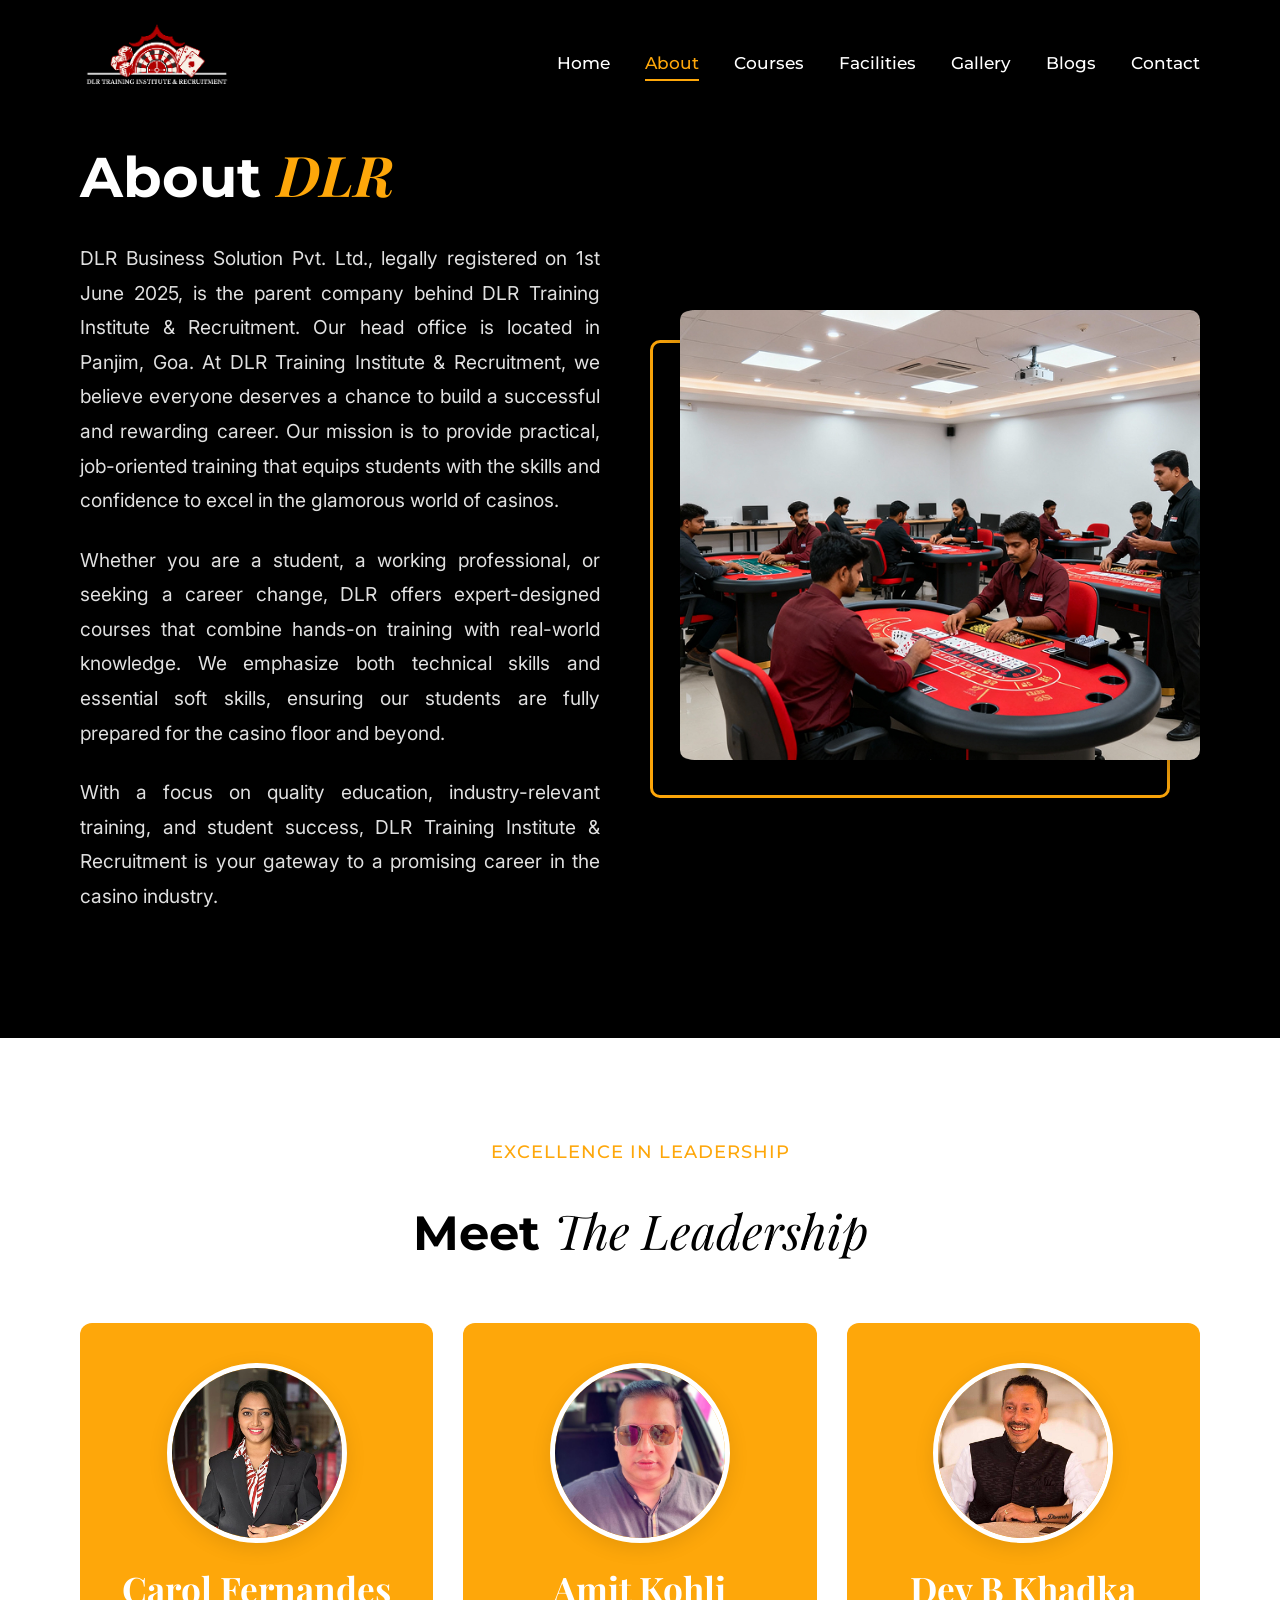
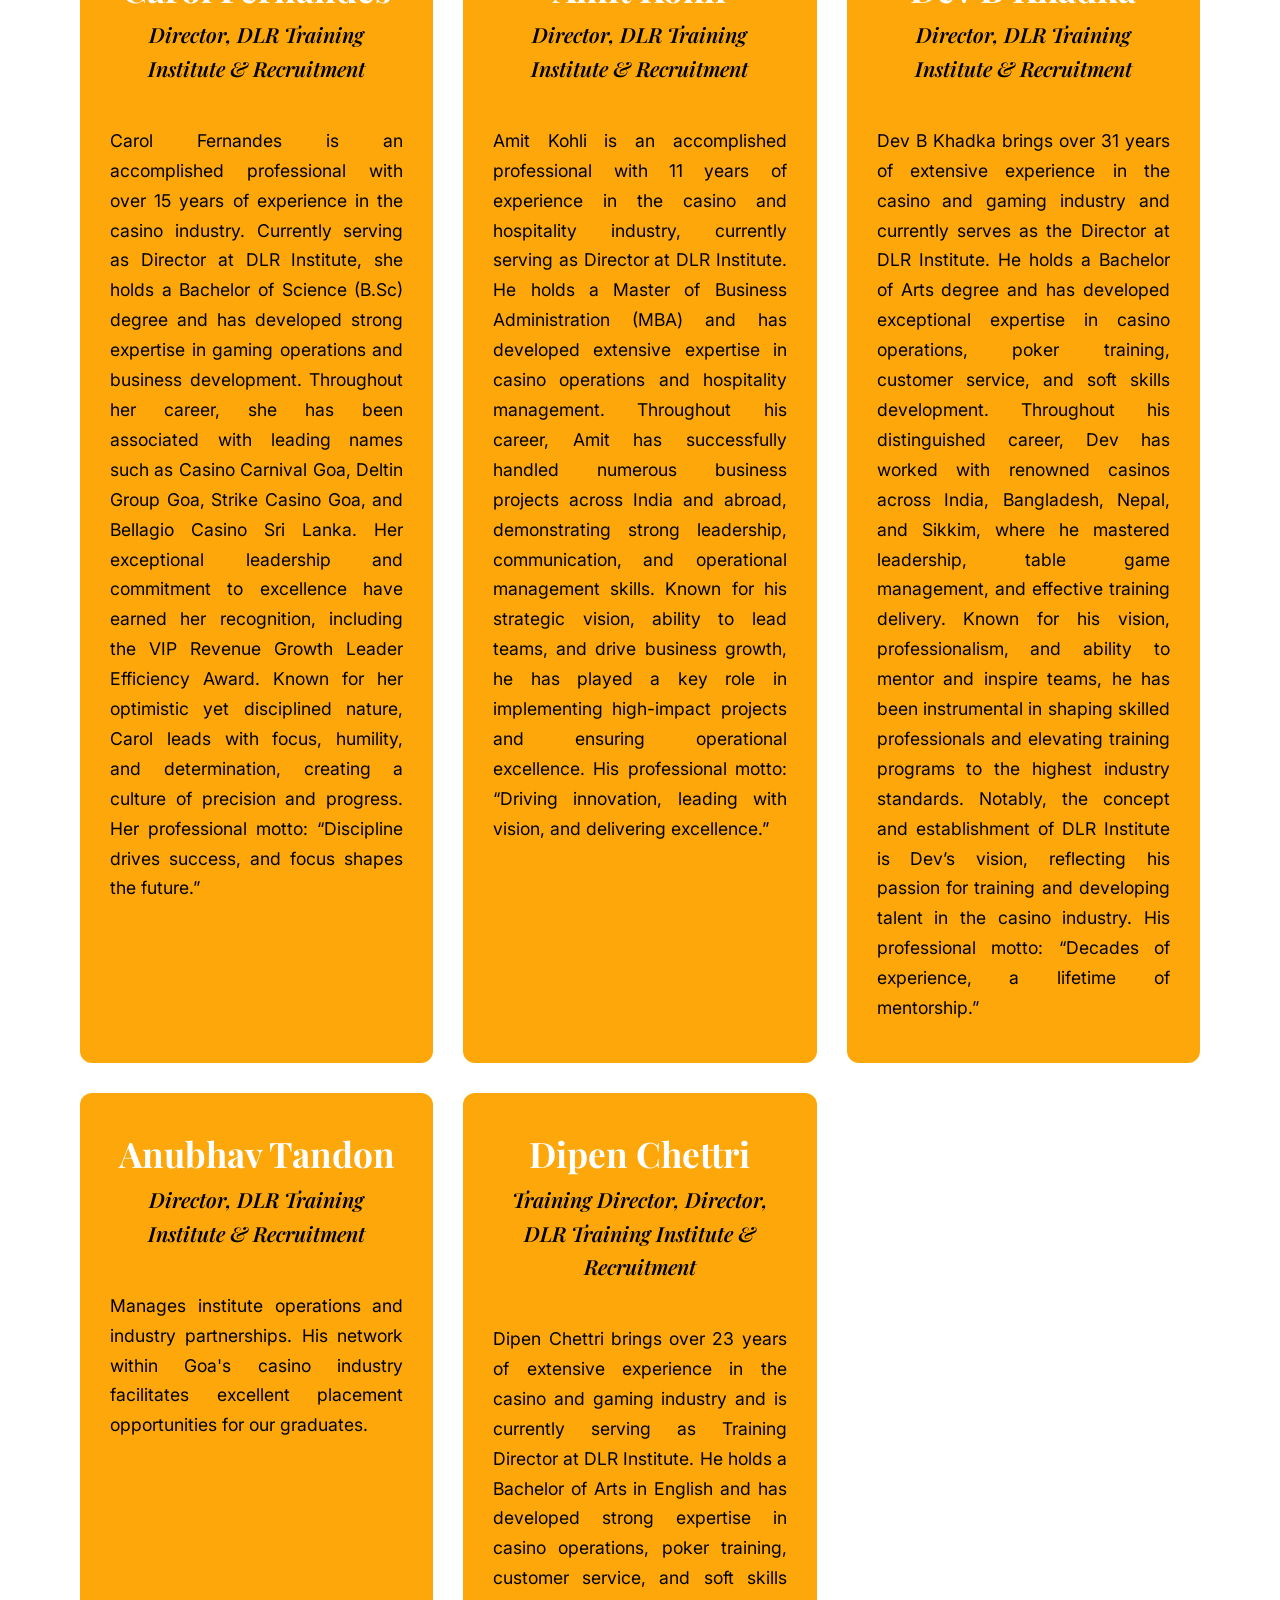
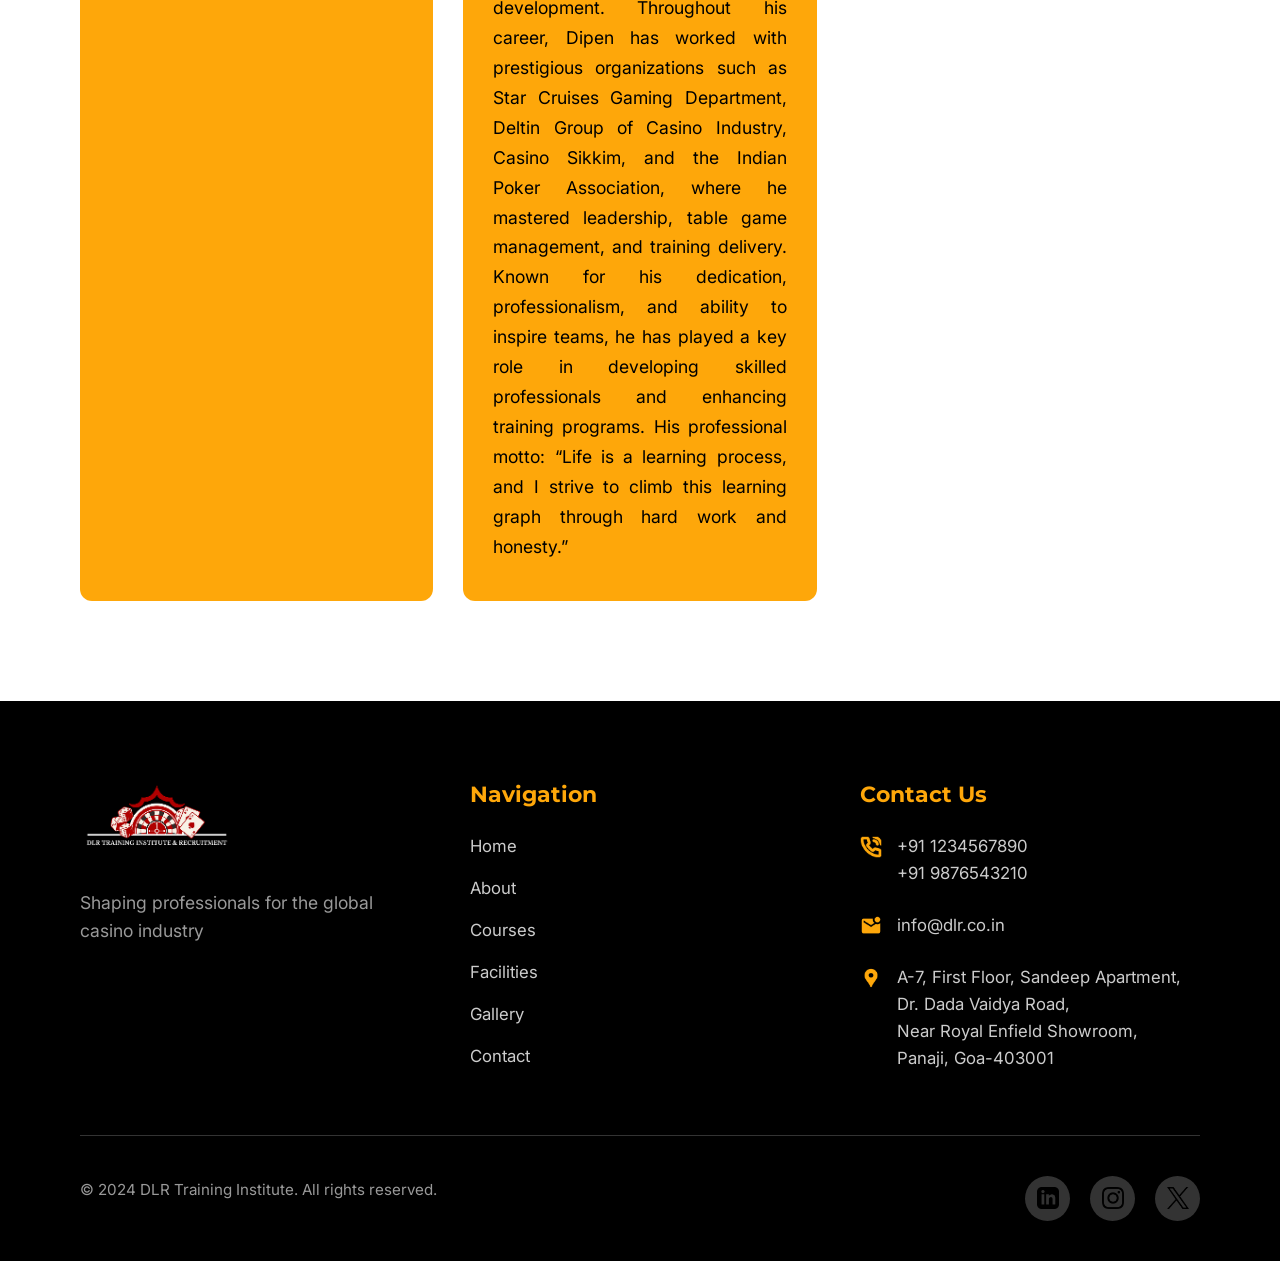
==== about.html @ c1f9fb23 "Update about.html" ====
<!DOCTYPE html>
<html lang="en">
<head>
    <meta charset="UTF-8" />
    <meta name="viewport" content="width=device-width, initial-scale=1.0" />
    <title>About DLR Training Institute</title>
    <meta name="description" content="Learn about DLR Training Institute - Goa's premier casino industry training center">
    <link rel="stylesheet" href="about.css" />
    <!-- Google Fonts -->
    <link rel="preconnect" href="https://fonts.googleapis.com" />
    <link rel="preconnect" href="https://fonts.gstatic.com" crossorigin />
    <link href="https://fonts.googleapis.com/css2?family=Inter:ital,opsz,wght@0,14..32,100..900;1,14..32,100..900&family=Montserrat:ital,wght@0,100..900;1,100..900&family=Playfair+Display:ital,wght@0,400..900;1,400..900&display=swap" rel="stylesheet" />
<script>
  window.dataLayer = window.dataLayer || [];
  function gtag(){dataLayer.push(arguments);}
  gtag('js', new Date());

  gtag('config', 'G-455F12ZSXN');
</script>
</head>
<body>
    <!-- Navigation -->
    <nav class="main-nav">
        <div class="nav-container">
            <div class="logo">
                <img src="assets/dlr-logo for black background 1.png" alt="DLR Training Institute Logo" class="logo-img" />
            </div>

            <button class="menu-toggle" aria-label="Toggle menu">
                <span></span>
                <span></span>
                <span></span>
            </button>

            <ul class="nav-menu">
                <li><a href="index.html" class="nav-link">Home</a></li>
                <li><a href="about.html" class="nav-link active">About</a></li>
                <li><a href="courses.html" class="nav-link">Courses</a></li>
                <li><a href="fac.html" class="nav-link">Facilities</a></li>
                <li><a href="gallery.html" class="nav-link">Gallery</a></li>
                <li><a href="https://blog.dlrtraining.institute/" class="nav-link">Blogs</a></li>
                <li><a href="contact.html" class="nav-link">Contact</a></li>
            </ul>
        </div>
    </nav>

    <main>
        <!-- About Hero Section -->
        <section class="about-hero">
            <div class="container">
                <div class="about-hero-content">
                    <div class="about-hero-text">
                        <h1 class="about-title">About <span class="accent-text">DLR</span></h1>

                        <style>
                            .about-description p {
    text-align: justify;
}
                        </style>
                        <div class="about-description">
                            <p>
                                DLR Business Solution Pvt. Ltd., legally registered on 1st June 2025, is the parent company behind DLR Training Institute & Recruitment. Our head office is located in Panjim, Goa.
At DLR Training Institute & Recruitment, we believe everyone deserves a chance to build a successful and rewarding career. Our mission is to provide practical, job-oriented training that equips students with the skills and confidence to excel in the glamorous world of casinos.
                            <p>
                                Whether you are a student, a working professional, or seeking a career change, DLR offers expert-designed courses that combine hands-on training with real-world knowledge. We emphasize both technical skills and essential soft skills, ensuring our students are fully prepared for the casino floor and beyond.
                            </p>
                            <p>
                                With a focus on quality education, industry-relevant training, and student success, DLR Training Institute & Recruitment is your gateway to a promising career in the casino industry.
                            </p>
                        </div>
                    </div>
                    <div class="about-hero-image">
                        <div class="image-border"></div>
                        <img src="assets/generated-image (1) 1.png" alt="DLR Training Institute Campus" class="featured-image" />
                    </div>
                </div>
            </div>
        </section>

        <!-- Leadership Section -->
        <section class="leadership-section">
            <div class="container">
                <div class="section-header">
                    <div class="section-tag">
                        <p class="tag-text">Excellence in Leadership</p>
                    </div>
                    <h2 class="section-title">Meet <span class="italic-text">The Leadership</span></h2>
                </div>

                <div class="leadership-grid">

                    <div class="leadership-card">
                        <div class="member-image">
                            <img src="assets/Caran 1.png" alt="DLR Leadership Member" />
                        </div>
                        <div class="member-info">
                            <h3 class="member-name">Carol Fernandes</h3>
                            <p class="member-designation"> Director, DLR Training Institute & Recruitment</p>
                        </div>
                        <div class="member-description">
                            Carol Fernandes is an accomplished professional with over 15 years of experience in the casino industry. Currently serving as Director at DLR Institute, she holds a Bachelor of Science (B.Sc) degree and has developed strong expertise in gaming operations and business development. Throughout her career, she has been associated with leading names such as Casino Carnival Goa, Deltin Group Goa, Strike Casino Goa, and Bellagio Casino Sri Lanka. Her exceptional leadership and commitment to excellence have earned her recognition, including the VIP Revenue Growth Leader Efficiency Award. Known for her optimistic yet disciplined nature, Carol leads with focus, humility, and determination, creating a culture of precision and progress. Her professional motto: “Discipline drives success, and focus shapes the future.”
                        </div>
                    </div>
                    <!-- Leadership Card 1 -->
                    <div class="leadership-card">
                        <div class="member-image">
                            <img src="assets/amit.jpg" alt="DLR Leadership Member" />
                        </div>
                        <div class="member-info">
                            <h3 class="member-name">Amit Kohli</h3>
                            <p class="member-designation"> Director, DLR Training Institute & Recruitment</p>
                        </div>
                        <div class="member-description">
                            Amit Kohli is an accomplished professional with 11 years of experience in the casino and hospitality industry, currently serving as Director at DLR Institute. He holds a Master of Business Administration (MBA) and has developed extensive expertise in casino operations and hospitality management. Throughout his career, Amit has successfully handled numerous business projects across India and abroad, demonstrating strong leadership, communication, and operational management skills. Known for his strategic vision, ability to lead teams, and drive business growth, he has played a key role in implementing high-impact projects and ensuring operational excellence. His professional motto: “Driving innovation, leading with vision, and delivering excellence.”
                        </div>
                    </div>

                    <!-- Leadership Card 2 -->
                    <div class="leadership-card">
                        <div class="member-image">
                            <img src="assets/Dev Khakada 1.png" alt="DLR Leadership Member" />
                        </div>

                             <style>
                            .member-description{
    text-align: justify;
}
                        </style>
                        <div class="member-info">
                            <h3 class="member-name">Dev B Khadka</h3>
                            <p class="member-designation"> Director, DLR Training Institute & Recruitment</p>
                        </div>
                        <div class="member-description">
                            Dev B Khadka brings over 31 years of extensive experience in the casino and gaming industry and currently serves as the Director at DLR Institute. He holds a Bachelor of Arts degree and has developed exceptional expertise in casino operations, poker training, customer service, and soft skills development. Throughout his distinguished career, Dev has worked with renowned casinos across India, Bangladesh, Nepal, and Sikkim, where he mastered leadership, table game management, and effective training delivery. Known for his vision, professionalism, and ability to mentor and inspire teams, he has been instrumental in shaping skilled professionals and elevating training programs to the highest industry standards. Notably, the concept and establishment of DLR Institute is Dev’s vision, reflecting his passion for training and developing talent in the casino industry. His professional motto: “Decades of experience, a lifetime of mentorship.”
                        </div>
                    </div>

                    <!-- Leadership Card 3 -->
                    

                    <!-- Leadership Card 4 -->
                    <div class="leadership-card">
                        <!-- <div class="member-image">
                            <img src="assets/Dev Khakada 1.png" alt="DLR Leadership Member" />
                        </div> -->
                        <div class="member-info">
                            <h3 class="member-name">Anubhav Tandon</h3>
                            <p class="member-designation">Director, DLR Training Institute & Recruitment</p>
                        </div>
                        <div class="member-description">
                            Manages institute operations and industry partnerships. His network within Goa's casino industry facilitates excellent placement opportunities for our graduates.
                        </div>
                    </div>

                    <!-- Leadership Card 5 -->
                    <div class="leadership-card">
                        <!-- <div class="member-image">
                            <img src="assets/Dev Khakada 1.png" alt="DLR Leadership Member" />
                        </div> -->
                        <div class="member-info">
                            <h3 class="member-name">Dipen Chettri</h3>
                            <p class="member-designation">Training Director, Director, DLR Training Institute & Recruitment</p>
                        </div>
                        <div class="member-description">
                           Dipen Chettri brings over 23 years of extensive experience in the casino and gaming industry and is currently serving as Training Director at DLR Institute. He holds a Bachelor of Arts in English and has developed strong expertise in casino operations, poker training, customer service, and soft skills development. Throughout his career, Dipen has worked with prestigious organizations such as Star Cruises Gaming Department, Deltin Group of Casino Industry, Casino Sikkim, and the Indian Poker Association, where he mastered leadership, table game management, and training delivery. Known for his dedication, professionalism, and ability to inspire teams, he has played a key role in developing skilled professionals and enhancing training programs. His professional motto: “Life is a learning process, and I strive to climb this learning graph through hard work and honesty.”
                        </div>
                    </div>

                    <!-- Leadership Card 6 -->
                    
                </div>
            </div>
        </section>
    </main>

    <!-- Footer -->
    <footer class="main-footer">
        <div class="container">
            <div class="footer-grid">
                <!-- Logo Column -->
                <div class="footer-column">
                    <div class="footer-logo">
                        <img src="assets/dlr-logo for black background 1.png" alt="DLR Training Institute Logo" />
                    </div>
                    <p class="footer-tagline">Shaping professionals for the global casino industry</p>
                </div>

                <!-- Navigation Column -->
                <div class="footer-column">
                    <h3 class="footer-heading">Navigation</h3>
                    <ul class="footer-links">
                        <li><a href="index.html">Home</a></li>
                        <li><a href="about.html">About</a></li>
                        <li><a href="courses.html">Courses</a></li>
                        <li><a href="fac.html">Facilities</a></li>
                        <li><a href="gallery.html">Gallery</a></li>
                        <li><a href="contact.html">Contact</a></li>
                    </ul>
                </div>

                <!-- Contact Column -->
                <div class="footer-column">
                    <h3 class="footer-heading">Contact Us</h3>
                    <div class="contact-info">
                        <div class="contact-item">
                            <img src="assets/icons/Phone call.png" alt="Phone" class="contact-icon" />
                            <div>
                                <p>+91 1234567890</p>
                                <p>+91 9876543210</p>
                            </div>
                        </div>
                        <div class="contact-item">
                            <img src="assets/icons/mark_email_unread.png" alt="Email" class="contact-icon" />
                            <p>info@dlr.co.in</p>
                        </div>
                        <div class="contact-item">
                            <img src="assets/icons/location_on.png" alt="Location" class="contact-icon" />
                            <p>
                                A-7, First Floor, Sandeep Apartment,<br />
                                Dr. Dada Vaidya Road,<br />
                                Near Royal Enfield Showroom,<br />
                                Panaji, Goa-403001
                            </p>
                        </div>
                    </div>
                </div>
            </div>

            <div class="footer-bottom">
                <p class="copyright">&copy; 2024 DLR Training Institute. All rights reserved.</p>
                <div class="social-links">
                    <a href="#" aria-label="LinkedIn">
                        <img src="assets/contact_icons/LinkedIn.png" alt="LinkedIn" />
                    </a>
                    <a href="https://www.instagram.com/dlrtraininginstitute?igsh=Y3Y1c3V3bWF3bzZ2" aria-label="Instagram">
                        <img src="assets/contact_icons/Logo Instagram.png" alt="Instagram" />
                    </a>
                    <a href="#" aria-label="X (Twitter)">
                        <img src="assets/contact_icons/X Logo.png" alt="X (Twitter)" />
                    </a>
                </div>
            </div>
        </div>
    </footer>

    <!-- JavaScript -->
    <script>
        // Mobile menu toggle
        document.addEventListener('DOMContentLoaded', function() {
            const menuToggle = document.querySelector('.menu-toggle');
            const navMenu = document.querySelector('.nav-menu');
            const body = document.body;
            
            if (menuToggle) {
                menuToggle.addEventListener('click', function(e) {
                    e.stopPropagation();
                    this.classList.toggle('active');
                    navMenu.classList.toggle('active');
                    body.classList.toggle('menu-open');
                });
            }
            
            // Close menu when clicking on a link
            document.querySelectorAll('.nav-link').forEach(link => {
                link.addEventListener('click', () => {
                    menuToggle.classList.remove('active');
                    navMenu.classList.remove('active');
                    body.classList.remove('menu-open');
                });
            });
            
            // Close menu when clicking outside
            document.addEventListener('click', function(e) {
                if (!e.target.closest('.nav-menu') && !e.target.closest('.menu-toggle')) {
                    menuToggle.classList.remove('active');
                    navMenu.classList.remove('active');
                    body.classList.remove('menu-open');
                }
            });
            
            // Add active class to current page link
            const currentPage = window.location.pathname.split('/').pop() || 'about.html';
            document.querySelectorAll('.nav-link').forEach(link => {
                if (link.getAttribute('href') === currentPage) {
                    link.classList.add('active');
                }
            });
            
            // Change navbar background on scroll
            window.addEventListener('scroll', function() {
                const nav = document.querySelector('.main-nav');
                if (window.scrollY > 50) {
                    nav.classList.add('scrolled');
                } else {
                    nav.classList.remove('scrolled');
                }
            });
        });
    </script>
</body>
</html>
---- about.css ----
/* about.css - Clean, organized styles for About page */
:root {
    --primary-color: #fea70a;
    --secondary-color: #d18c00;
    --dark-color: #000000;
    --light-color: #ffffff;
    --gray-color: #f5f5f5;
    --text-color: #333333;
    --font-main: 'Montserrat', sans-serif;
    --font-secondary: 'Inter', sans-serif;
    --font-accent: 'Playfair Display', serif;
}

/* Reset and Base Styles */
* {
    margin: 0;
    padding: 0;
    box-sizing: border-box;
}

html {
    scroll-behavior: smooth;
}

body {
    font-family: var(--font-secondary);
    color: var(--text-color);
    line-height: 1.6;
    overflow-x: hidden;
    background-color: var(--light-color);
}

body.menu-open {
    overflow: hidden;
}

.container {
    width: 100%;
    max-width: 1200px;
    margin: 0 auto;
    padding: 0 40px;
}

/* Typography */
h1, h2, h3, h4 {
    font-family: var(--font-main);
    font-weight: 700;
    line-height: 1.2;
}

p {
    margin-bottom: 1rem;
}

.accent-text {
    color: var(--primary-color);
    font-family: var(--font-accent);
    font-style: italic;
}

.italic-text {
    font-family: var(--font-accent);
    font-style: italic;
    font-weight: normal;
}

/* Navigation - Consistent with Home page */
.main-nav {
    position: fixed;
    top: 0;
    left: 0;
    width: 100%;
    z-index: 1000;
    padding: 20px 0;
    background-color: var(--dark-color);
    transition: all 0.4s ease;
    box-shadow: 0 2px 20px rgba(0, 0, 0, 0.1);
}

.nav-container {
    display: flex;
    justify-content: space-between;
    align-items: center;
    max-width: 1200px;
    margin: 0 auto;
    padding: 0 40px;
}

.logo-img {
    height: 80px;
    width: auto;
    transition: transform 0.3s ease;
}

.logo-img:hover {
    transform: scale(1.05);
}

.nav-menu {
    display: flex;
    list-style: none;
    gap: 35px;
}

.nav-link {
    color: var(--light-color);
    text-decoration: none;
    font-family: var(--font-main);
    font-weight: 500;
    font-size: 17px;
    padding: 8px 0;
    position: relative;
    transition: color 0.3s ease;
}

.nav-link:hover,
.nav-link.active {
    color: var(--primary-color);
}

.nav-link.active::after {
    content: '';
    position: absolute;
    bottom: 0;
    left: 0;
    width: 100%;
    height: 2px;
    background-color: var(--primary-color);
}

/* Hamburger Menu */
.menu-toggle {
    display: none;
    flex-direction: column;
    justify-content: space-between;
    width: 32px;
    height: 24px;
    background: transparent;
    border: none;
    cursor: pointer;
    padding: 0;
    z-index: 1002;
    position: relative;
}

.menu-toggle span {
    width: 100%;
    height: 3px;
    background-color: var(--light-color);
    transition: all 0.3s ease;
    transform-origin: left center;
}

.menu-toggle.active span:nth-child(1) {
    transform: rotate(45deg) translateY(-3px);
}

.menu-toggle.active span:nth-child(2) {
    opacity: 0;
}

.menu-toggle.active span:nth-child(3) {
    transform: rotate(-45deg) translateY(3px);
}

/* About Hero Section */
.about-hero {
    padding: 140px 0 100px;
    background-color: var(--dark-color);
    color: var(--light-color);
}

.about-hero-content {
    display: flex;
    align-items: center;
    gap: 80px;
}

.about-hero-text {
    flex: 1;
}

.about-title {
    font-size: 3.5rem;
    margin-bottom: 30px;
    color: var(--light-color);
}

.about-description p {
    font-size: 1.2rem;
    line-height: 1.8;
    color: #e0e0e0;
    margin-bottom: 25px;
    max-width: 650px;
}

.about-hero-image {
    flex: 1;
    position: relative;
}

.image-border {
    position: absolute;
    top: 30px;
    left: -30px;
    width: 100%;
    height: 100%;
    border: 3px solid var(--primary-color);
    border-radius: 10px;
    z-index: 1;
}

.featured-image {
    width: 100%;
    height: 450px;
    object-fit: cover;
    border-radius: 10px;
    position: relative;
    z-index: 2;
    box-shadow: 0 10px 40px rgba(0, 0, 0, 0.3);
}

/* Leadership Section */
.leadership-section {
    padding: 100px 0;
    background-color: var(--light-color);
}

.section-header {
    margin-bottom: 60px;
    text-align: center;
}

.section-tag {
    display: flex;
    align-items: center;
    justify-content: center;
    gap: 15px;
    margin-bottom: 20px;
}

.tag-circle {
    width: 12px;
    height: 12px;
    background-color: var(--primary-color);
    border-radius: 50%;
}

.tag-text {
    font-family: var(--font-main);
    font-weight: 500;
    color: var(--primary-color);
    font-size: 1.1rem;
    text-transform: uppercase;
    letter-spacing: 1px;
}

.section-title {
    font-size: 3rem;
    color: var(--dark-color);
}

.leadership-grid {
    display: grid;
    grid-template-columns: repeat(auto-fill, minmax(350px, 1fr));
    gap: 30px;
}

.leadership-card {
    background-color: var(--primary-color);
    border-radius: 12px;
    padding: 40px 30px;
    display: flex;
    flex-direction: column;
    align-items: center;
    text-align: center;
    transition: transform 0.3s ease, box-shadow 0.3s ease;
}

.leadership-card:hover {
    transform: translateY(-10px);
    box-shadow: 0 15px 40px rgba(254, 167, 10, 0.3);
}

.member-image {
    width: 180px;
    height: 180px;
    border-radius: 50%;
    overflow: hidden;
    margin-bottom: 25px;
    border: 5px solid var(--light-color);
    box-shadow: 0 5px 20px rgba(0, 0, 0, 0.1);
}

.member-image img {
    width: 100%;
    height: 100%;
    object-fit: cover;
}

.member-info {
    margin-bottom: 25px;
}

.member-name {
    font-size: 2.2rem;
    color: var(--light-color);
    margin-bottom: 8px;
    font-family: var(--font-accent);
}

.member-designation {
    font-size: 1.3rem;
    color: var(--dark-color);
    font-weight: 600;
    font-family: var(--font-accent);
    font-style: italic;
}

.member-description {
    font-size: 1.1rem;
    line-height: 1.7;
    color: var(--dark-color);
}

/* Footer - Consistent with Home page */
.main-footer {
    background-color: var(--dark-color);
    color: var(--light-color);
    padding: 80px 0 40px;
}

.footer-grid {
    display: grid;
    grid-template-columns: repeat(auto-fit, minmax(280px, 1fr));
    gap: 50px;
    margin-bottom: 50px;
}

.footer-column {
    display: flex;
    flex-direction: column;
}

.footer-logo img {
    height: 80px;
    width: auto;
    margin-bottom: 20px;
}

.footer-tagline {
    font-size: 1.1rem;
    color: #999;
    max-width: 300px;
}

.footer-heading {
    font-size: 1.4rem;
    color: var(--primary-color);
    margin-bottom: 25px;
    font-family: var(--font-main);
}

.footer-links {
    list-style: none;
    
}

.footer-links li {
    margin-bottom: 15px;
}

.footer-links a {
    color: #ccc;
    text-decoration: none;
    font-size: 1.05rem;
    transition: all 0.3s ease;
    display: inline-block;
}

.footer-links a:hover {
    color: var(--primary-color);
    transform: translateX(5px);
}

.contact-info {
    display: flex;
    flex-direction: column;
    gap: 25px;
}

.contact-item {
    display: flex;
    align-items: flex-start;
    gap: 15px;
}

.contact-icon {
    width: 22px;
    height: 22px;
    flex-shrink: 0;
    margin-top: 3px;
}

.contact-item p {
    margin: 0;
    color: #ccc;
    line-height: 1.6;
    font-size: 1.05rem;
}

.footer-bottom {
    border-top: 1px solid #333;
    padding-top: 40px;
    display: flex;
    justify-content: space-between;
    align-items: center;
    flex-wrap: wrap;
    gap: 20px;
}

.copyright {
    color: #999;
    font-size: 0.95rem;
}

.social-links {
    display: flex;
    gap: 20px;
}

.social-links a {
    display: inline-flex;
    align-items: center;
    justify-content: center;
    width: 45px;
    height: 45px;
    background-color: #333;
    border-radius: 50%;
    transition: all 0.3s ease;
}

.social-links a:hover {
    background-color: var(--primary-color);
    transform: translateY(-5px);
}

.social-links img {
    width: 22px;
    height: 22px;
}

/* Responsive Design */
@media (max-width: 1200px) {
    .container {
        padding: 0 30px;
    }
    
    .nav-container {
        padding: 0 30px;
    }
    
    .about-title {
        font-size: 3rem;
    }
    
    .section-title {
        font-size: 2.5rem;
    }
    
    .leadership-grid {
        grid-template-columns: repeat(2, 1fr);
    }
}

@media (max-width: 992px) {
    .about-hero-content {
        flex-direction: column;
        gap: 50px;
        text-align: center;
    }
    
    .about-description p {
        margin-left: auto;
        margin-right: auto;
    }
    
    .image-border {
        top: 20px;
        left: 20px;
    }
    
    .leadership-grid {
        grid-template-columns: repeat(2, 1fr);
        gap: 25px;
    }
    
    .leadership-card {
        padding: 30px 25px;
    }
    
    .member-name {
        font-size: 2rem;
    }
}

@media (max-width: 768px) {
    .menu-toggle {
        display: flex;
    }
    
    .nav-menu {
        position: fixed;
        top: 0;
        left: -100%;
        width: 85%;
        max-width: 350px;
        height: 100vh;
        background-color: var(--dark-color);
        flex-direction: column;
        align-items: flex-start;
        justify-content: flex-start;
        padding: 120px 40px 40px;
        gap: 25px;
        transition: left 0.4s cubic-bezier(0.77, 0.2, 0.05, 1.0);
        z-index: 1001;
        box-shadow: 5px 0 30px rgba(0, 0, 0, 0.3);
    }
    
    .nav-menu.active {
        left: 0;
    }
    
    .nav-link {
        font-size: 1.2rem;
        padding: 10px 0;
        width: 100%;
        display: block;
    }
    
    .about-hero {
        padding: 120px 0 80px;
    }
    
    .about-title {
        font-size: 2.5rem;
    }
    
    .about-description p {
        font-size: 1.1rem;
    }
    
    .featured-image {
        height: 350px;
    }
    
    .section-title {
        font-size: 2.2rem;
    }
    
    .leadership-grid {
        grid-template-columns: 1fr;
        gap: 25px;
    }
    
    .member-image {
        width: 160px;
        height: 160px;
    }
    
    .footer-bottom {
        flex-direction: column;
        text-align: center;
        gap: 25px;
    }
}

@media (max-width: 576px) {
    .container {
        padding: 0 20px;
    }
    
    .nav-container {
        padding: 0 20px;
    }
    
    .logo-img {
        height: 60px;
    }
    
    .about-title {
        font-size: 2.2rem;
    }
    
    .about-description p {
        font-size: 1rem;
    }
    
    .featured-image {
        height: 300px;
    }
    
    .image-border {
        top: 15px;
        left: 15px;
    }
    
    .section-title {
        font-size: 2rem;
    }
    
    .leadership-card {
        padding: 25px 20px;
    }
    
    .member-name {
        font-size: 1.8rem;
    }
    
    .member-designation {
        font-size: 1.1rem;
    }
    
    .footer-grid {
        grid-template-columns: 1fr;
        text-align: center;
        gap: 40px;
    }
    
    .footer-links {
        display: inline-block;
        text-align: center;
    }
    
    .contact-item {
        justify-content: center;
        text-align: left;
    }
}
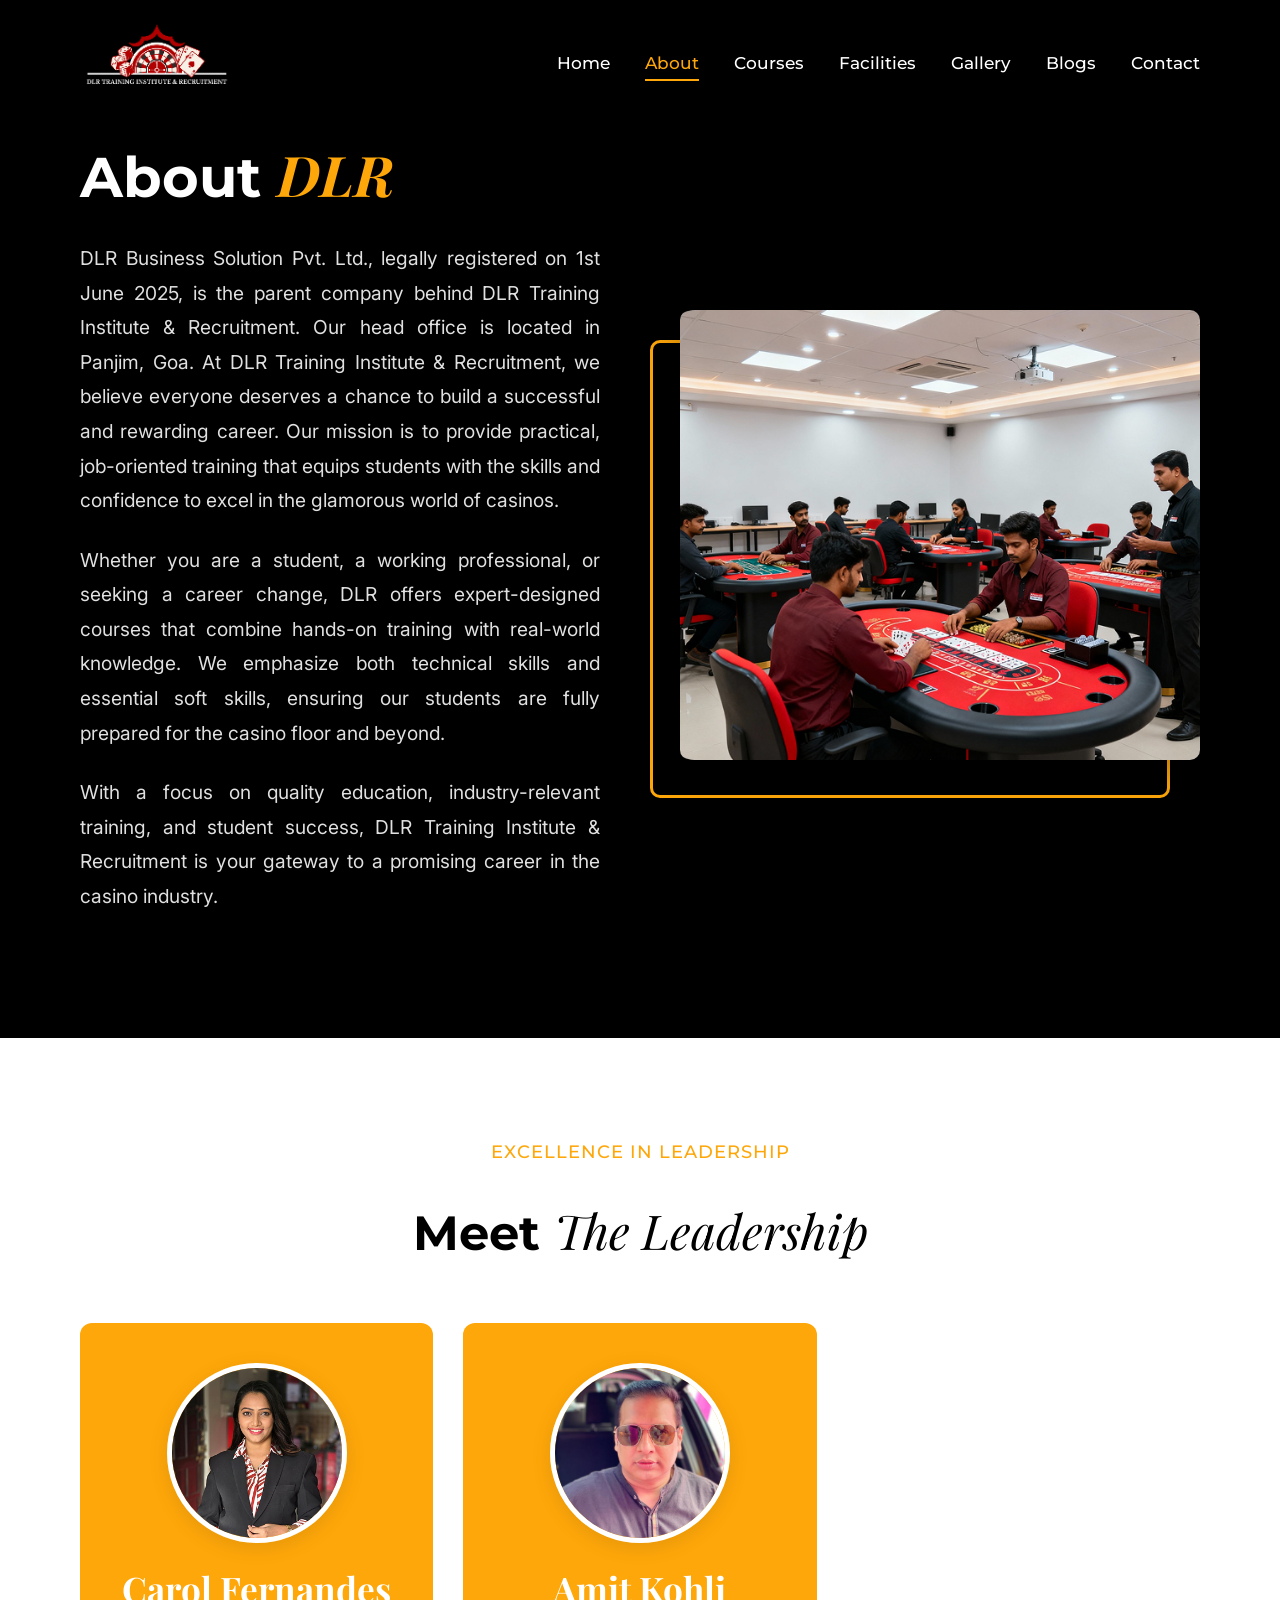
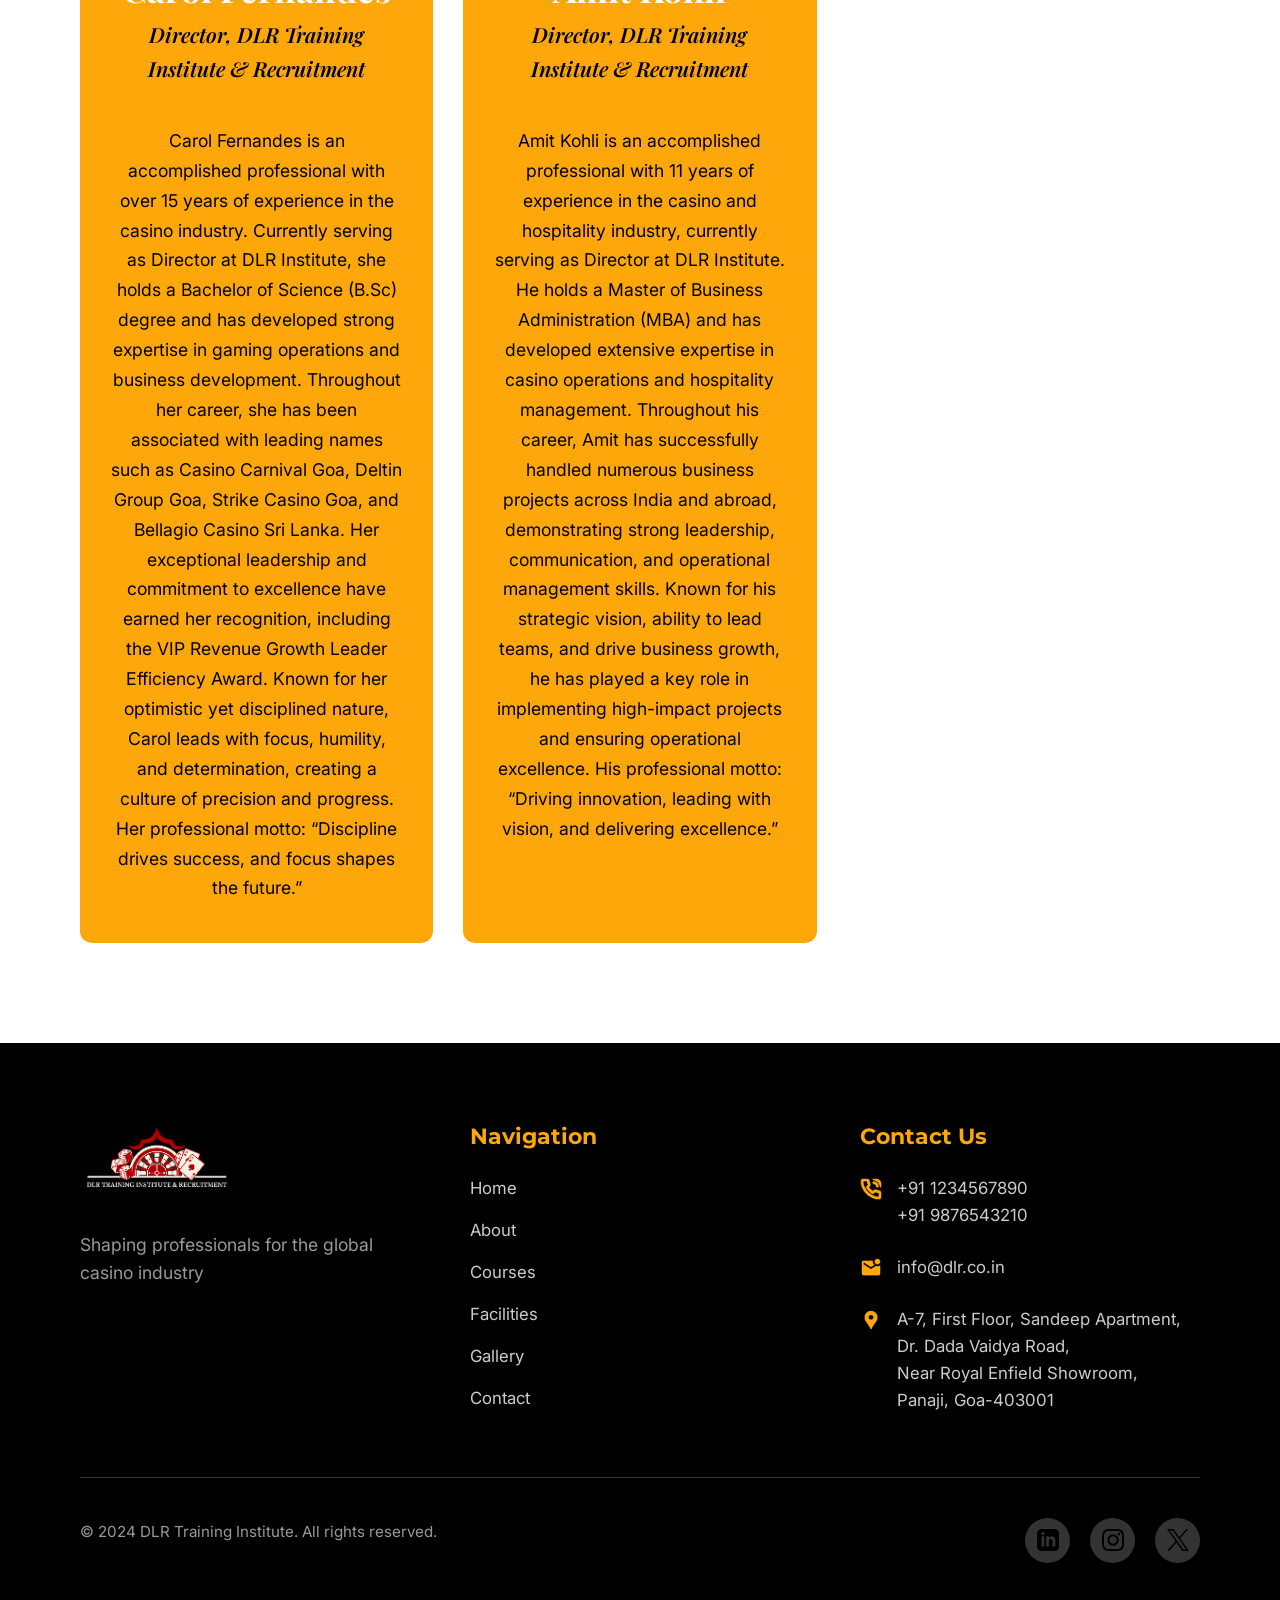
==== commit d1b4e143: "Update about.html" ====
--- a/about.html
+++ b/about.html
@@ -115,58 +115,8 @@
                         </div>
                     </div>
 
-                    <!-- Leadership Card 2 -->
-                    <div class="leadership-card">
-                        <div class="member-image">
-                            <img src="assets/Dev Khakada 1.png" alt="DLR Leadership Member" />
-                        </div>
-
-                             <style>
-                            .member-description{
-    text-align: justify;
-}
-                        </style>
-                        <div class="member-info">
-                            <h3 class="member-name">Dev B Khadka</h3>
-                            <p class="member-designation"> Director, DLR Training Institute & Recruitment</p>
-                        </div>
-                        <div class="member-description">
-                            Dev B Khadka brings over 31 years of extensive experience in the casino and gaming industry and currently serves as the Director at DLR Institute. He holds a Bachelor of Arts degree and has developed exceptional expertise in casino operations, poker training, customer service, and soft skills development. Throughout his distinguished career, Dev has worked with renowned casinos across India, Bangladesh, Nepal, and Sikkim, where he mastered leadership, table game management, and effective training delivery. Known for his vision, professionalism, and ability to mentor and inspire teams, he has been instrumental in shaping skilled professionals and elevating training programs to the highest industry standards. Notably, the concept and establishment of DLR Institute is Dev’s vision, reflecting his passion for training and developing talent in the casino industry. His professional motto: “Decades of experience, a lifetime of mentorship.”
-                        </div>
-                    </div>
-
-                    <!-- Leadership Card 3 -->
+                   
                     
-
-                    <!-- Leadership Card 4 -->
-                    <div class="leadership-card">
-                        <!-- <div class="member-image">
-                            <img src="assets/Dev Khakada 1.png" alt="DLR Leadership Member" />
-                        </div> -->
-                        <div class="member-info">
-                            <h3 class="member-name">Anubhav Tandon</h3>
-                            <p class="member-designation">Director, DLR Training Institute & Recruitment</p>
-                        </div>
-                        <div class="member-description">
-                            Manages institute operations and industry partnerships. His network within Goa's casino industry facilitates excellent placement opportunities for our graduates.
-                        </div>
-                    </div>
-
-                    <!-- Leadership Card 5 -->
-                    <div class="leadership-card">
-                        <!-- <div class="member-image">
-                            <img src="assets/Dev Khakada 1.png" alt="DLR Leadership Member" />
-                        </div> -->
-                        <div class="member-info">
-                            <h3 class="member-name">Dipen Chettri</h3>
-                            <p class="member-designation">Training Director, Director, DLR Training Institute & Recruitment</p>
-                        </div>
-                        <div class="member-description">
-                           Dipen Chettri brings over 23 years of extensive experience in the casino and gaming industry and is currently serving as Training Director at DLR Institute. He holds a Bachelor of Arts in English and has developed strong expertise in casino operations, poker training, customer service, and soft skills development. Throughout his career, Dipen has worked with prestigious organizations such as Star Cruises Gaming Department, Deltin Group of Casino Industry, Casino Sikkim, and the Indian Poker Association, where he mastered leadership, table game management, and training delivery. Known for his dedication, professionalism, and ability to inspire teams, he has played a key role in developing skilled professionals and enhancing training programs. His professional motto: “Life is a learning process, and I strive to climb this learning graph through hard work and honesty.”
-                        </div>
-                    </div>
-
-                    <!-- Leadership Card 6 -->
                     
                 </div>
             </div>
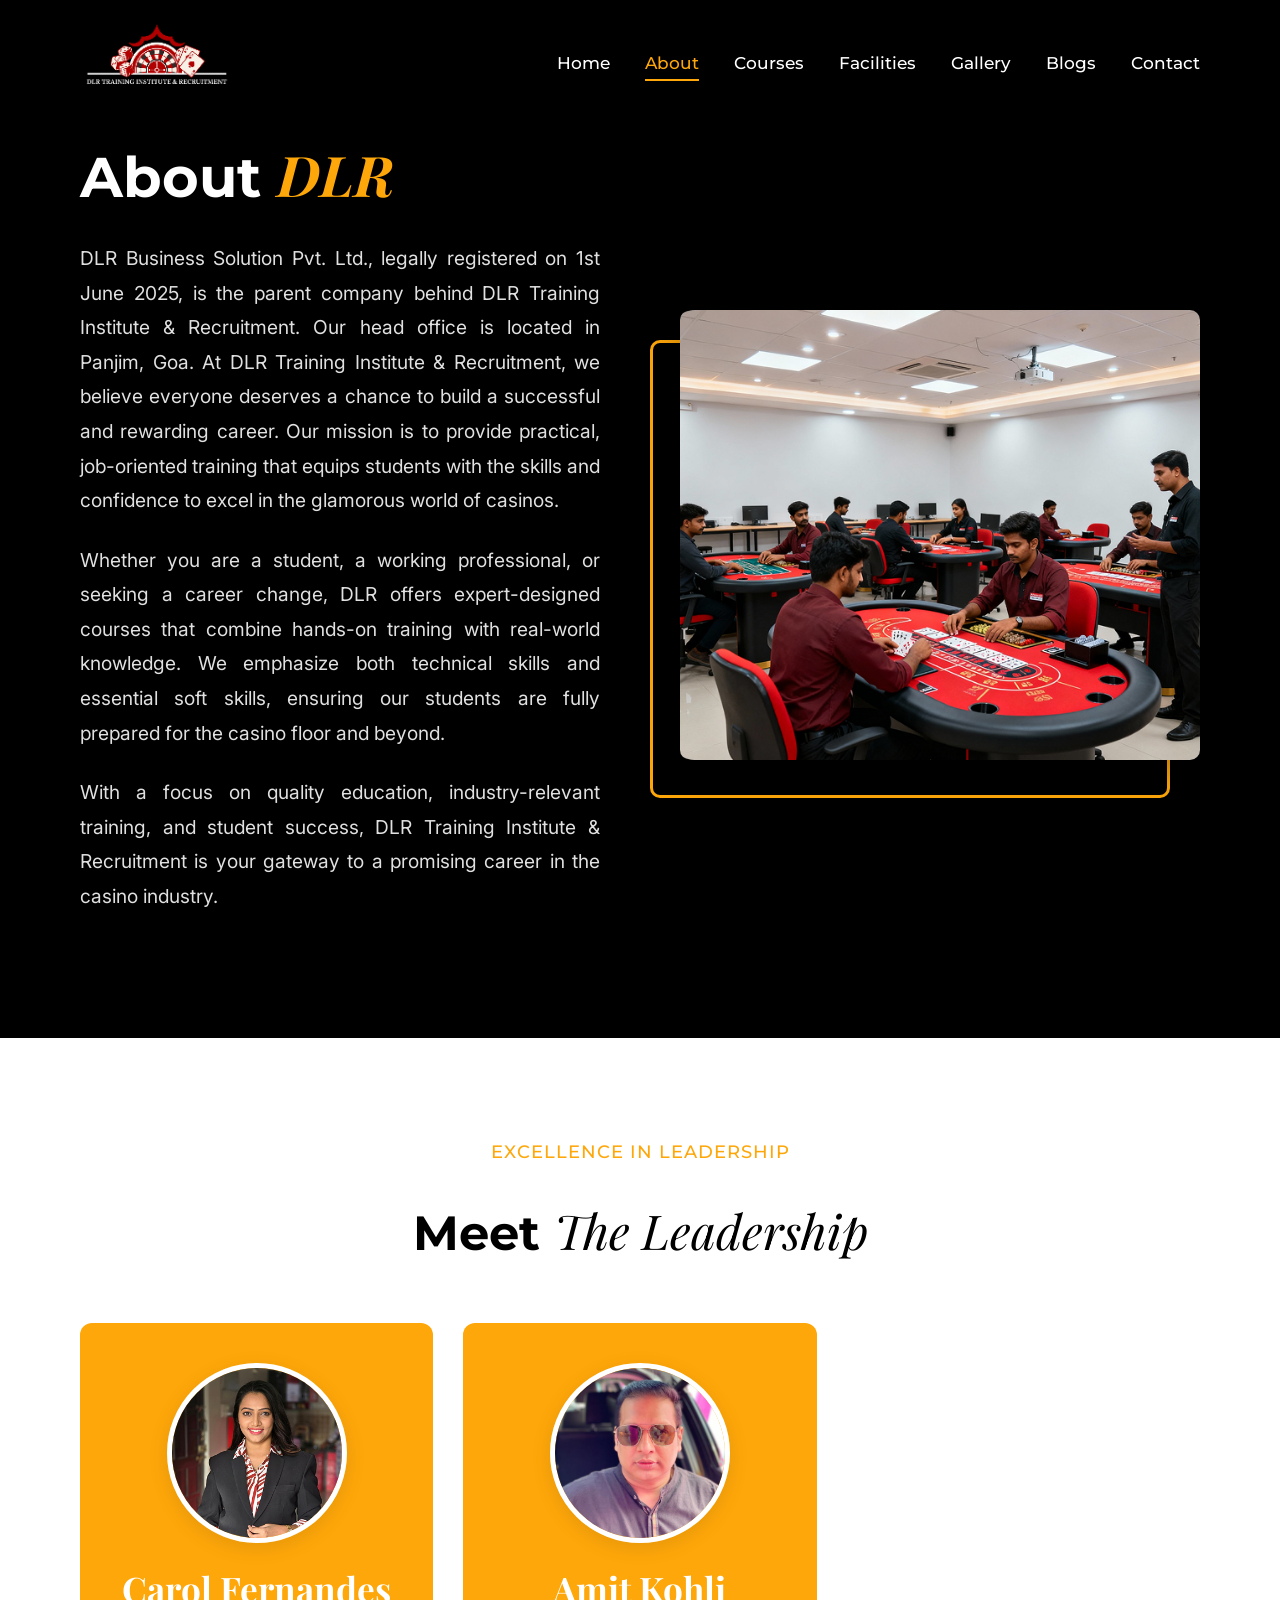
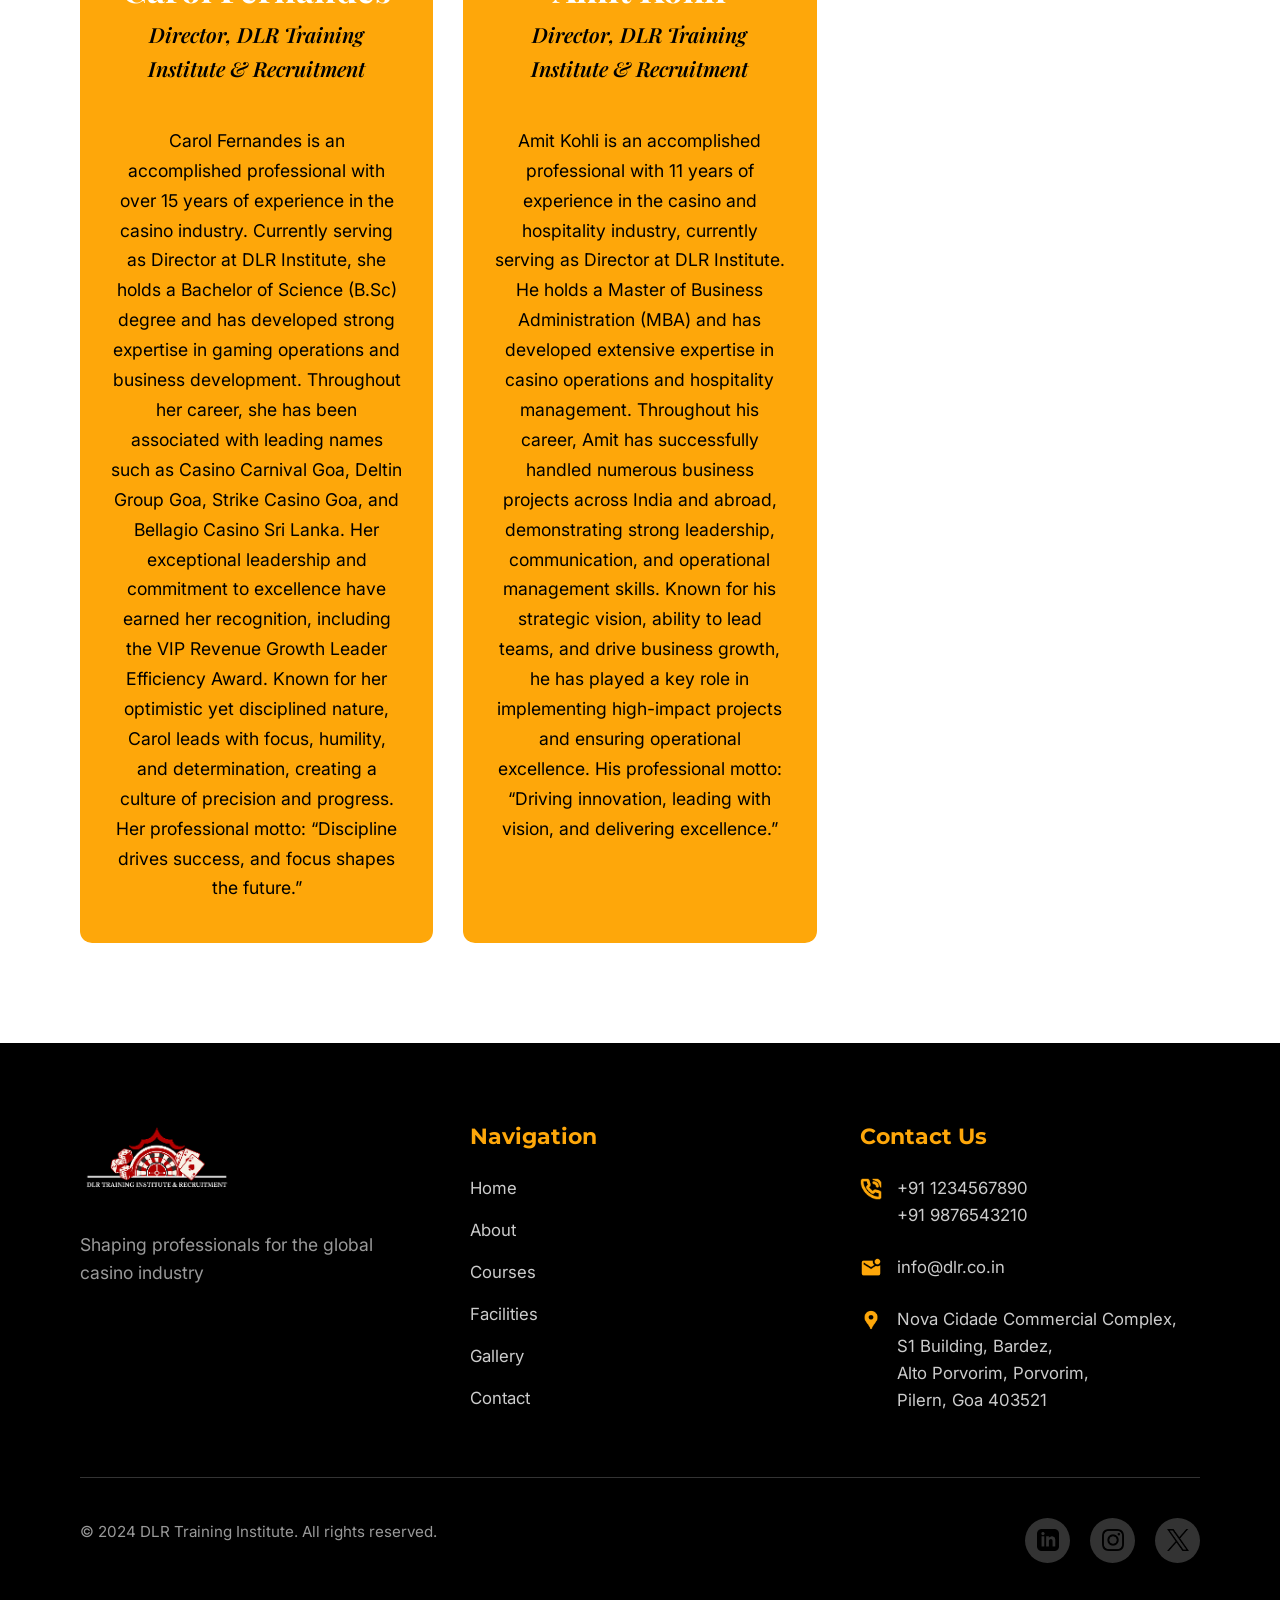
==== commit c959f748: "Update about.html" ====
--- a/about.html
+++ b/about.html
@@ -166,10 +166,10 @@
                         <div class="contact-item">
                             <img src="assets/icons/location_on.png" alt="Location" class="contact-icon" />
                             <p>
-                                A-7, First Floor, Sandeep Apartment,<br />
-                                Dr. Dada Vaidya Road,<br />
-                                Near Royal Enfield Showroom,<br />
-                                Panaji, Goa-403001
+                                Nova Cidade Commercial Complex,<br />
+                                S1 Building, Bardez,<br />
+                                Alto Porvorim, Porvorim,<br />
+                                Pilern, Goa 403521
                             </p>
                         </div>
                     </div>
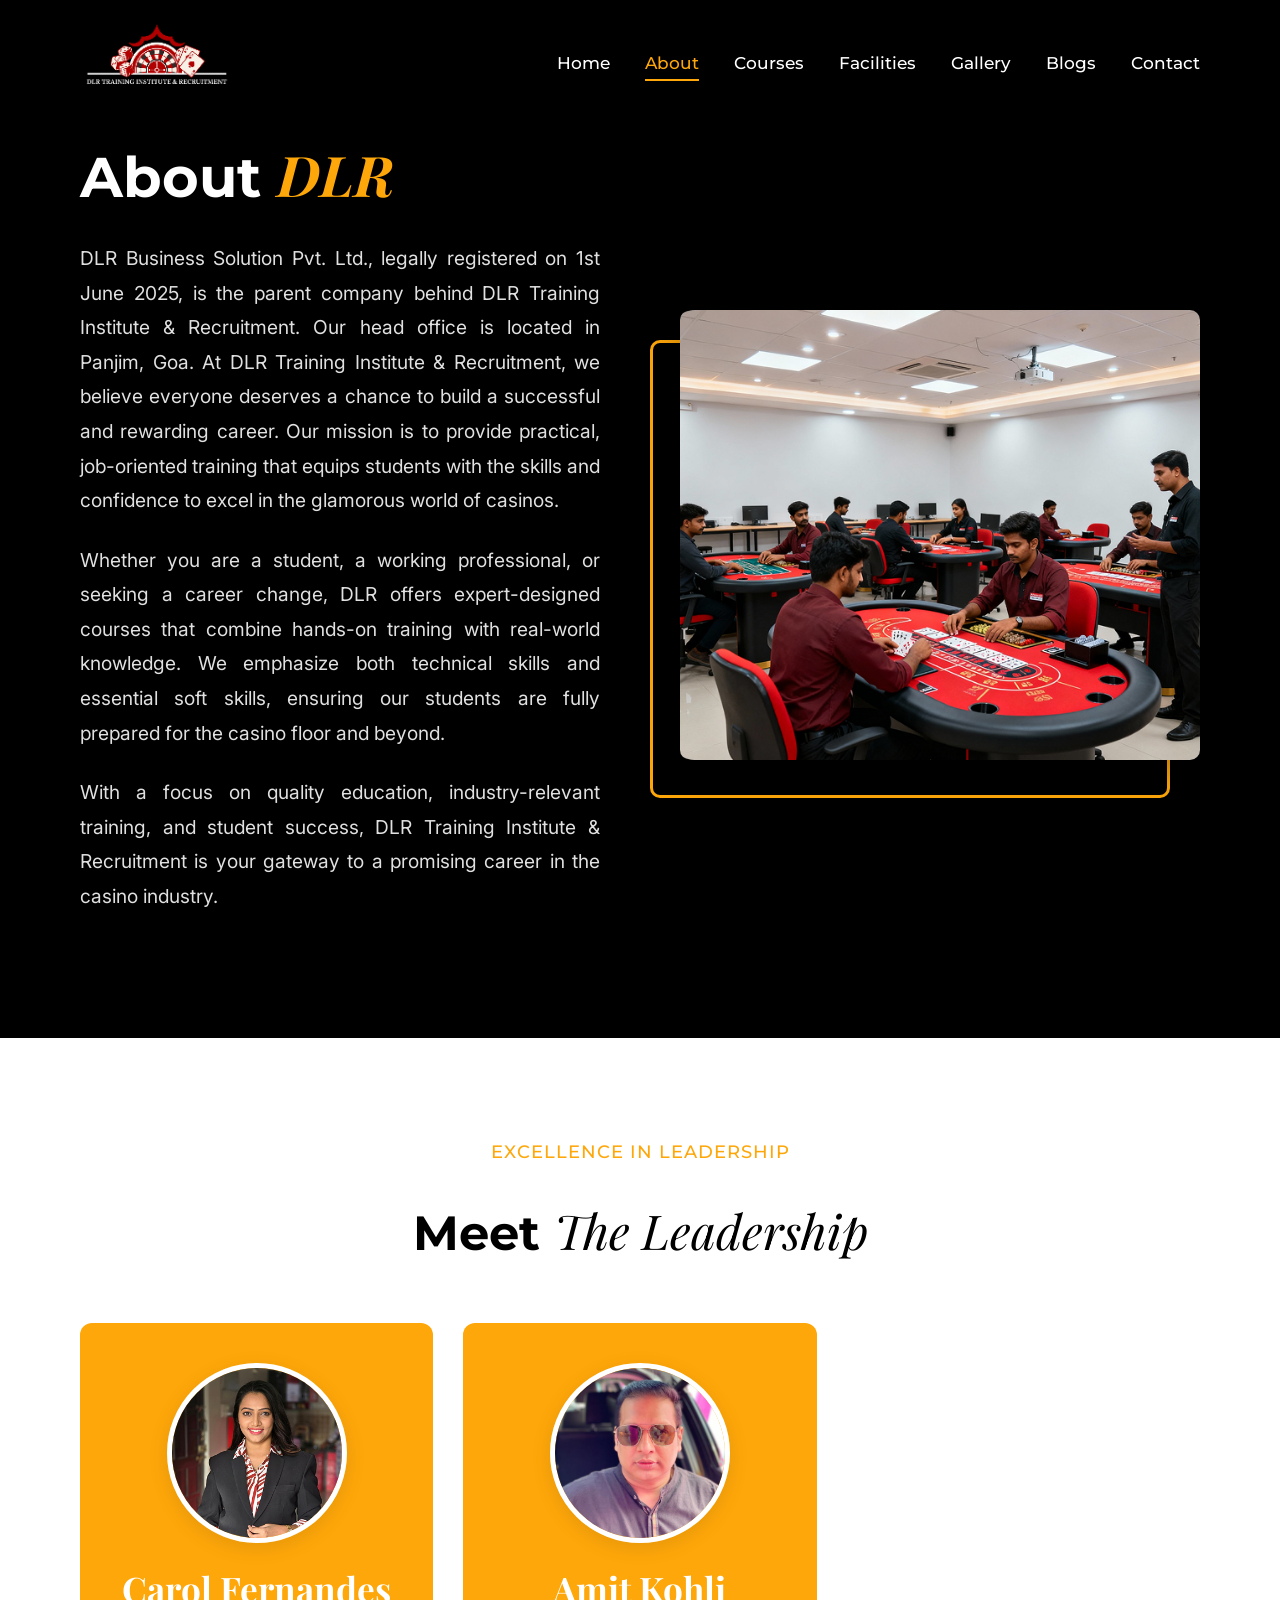
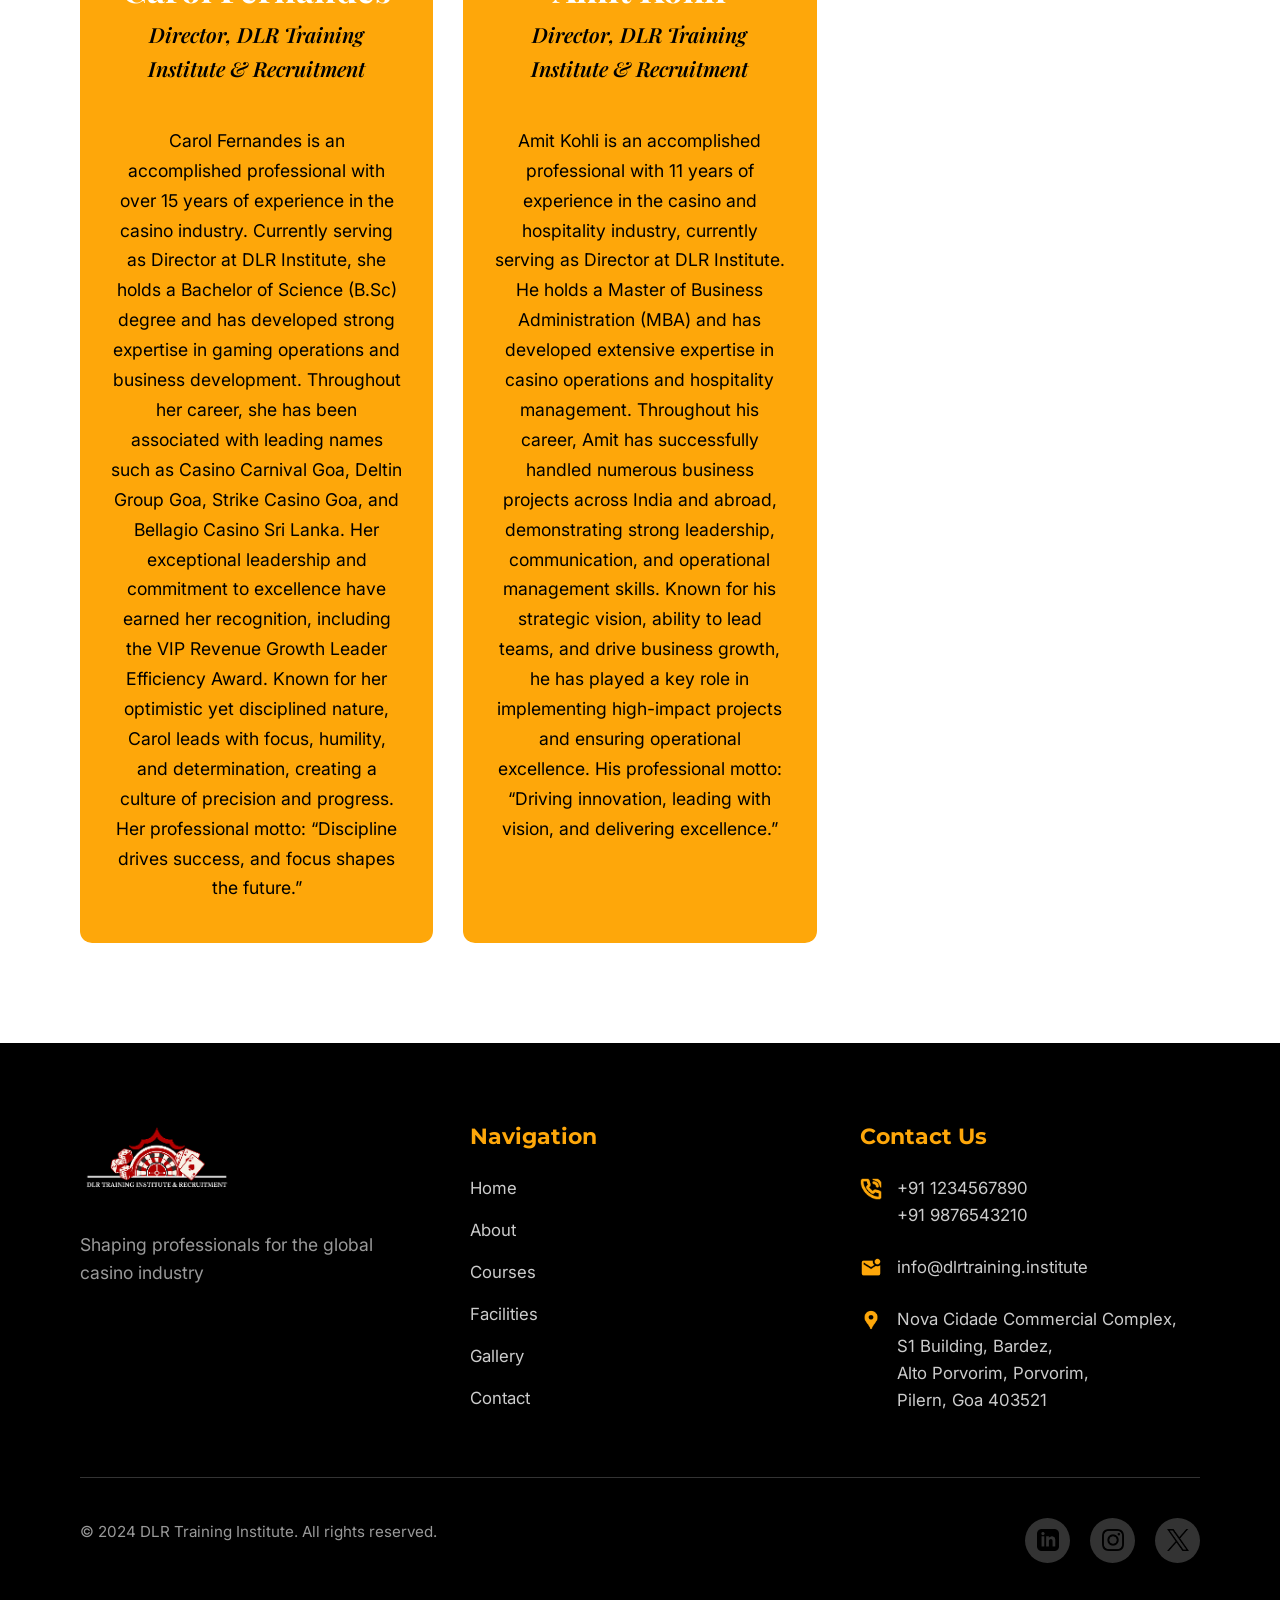
==== commit 6ffe0d9d: "Update about.html" ====
--- a/about.html
+++ b/about.html
@@ -161,7 +161,7 @@
                         </div>
                         <div class="contact-item">
                             <img src="assets/icons/mark_email_unread.png" alt="Email" class="contact-icon" />
-                            <p>info@dlr.co.in</p>
+                            <p>info@dlrtraining.institute</p>
                         </div>
                         <div class="contact-item">
                             <img src="assets/icons/location_on.png" alt="Location" class="contact-icon" />
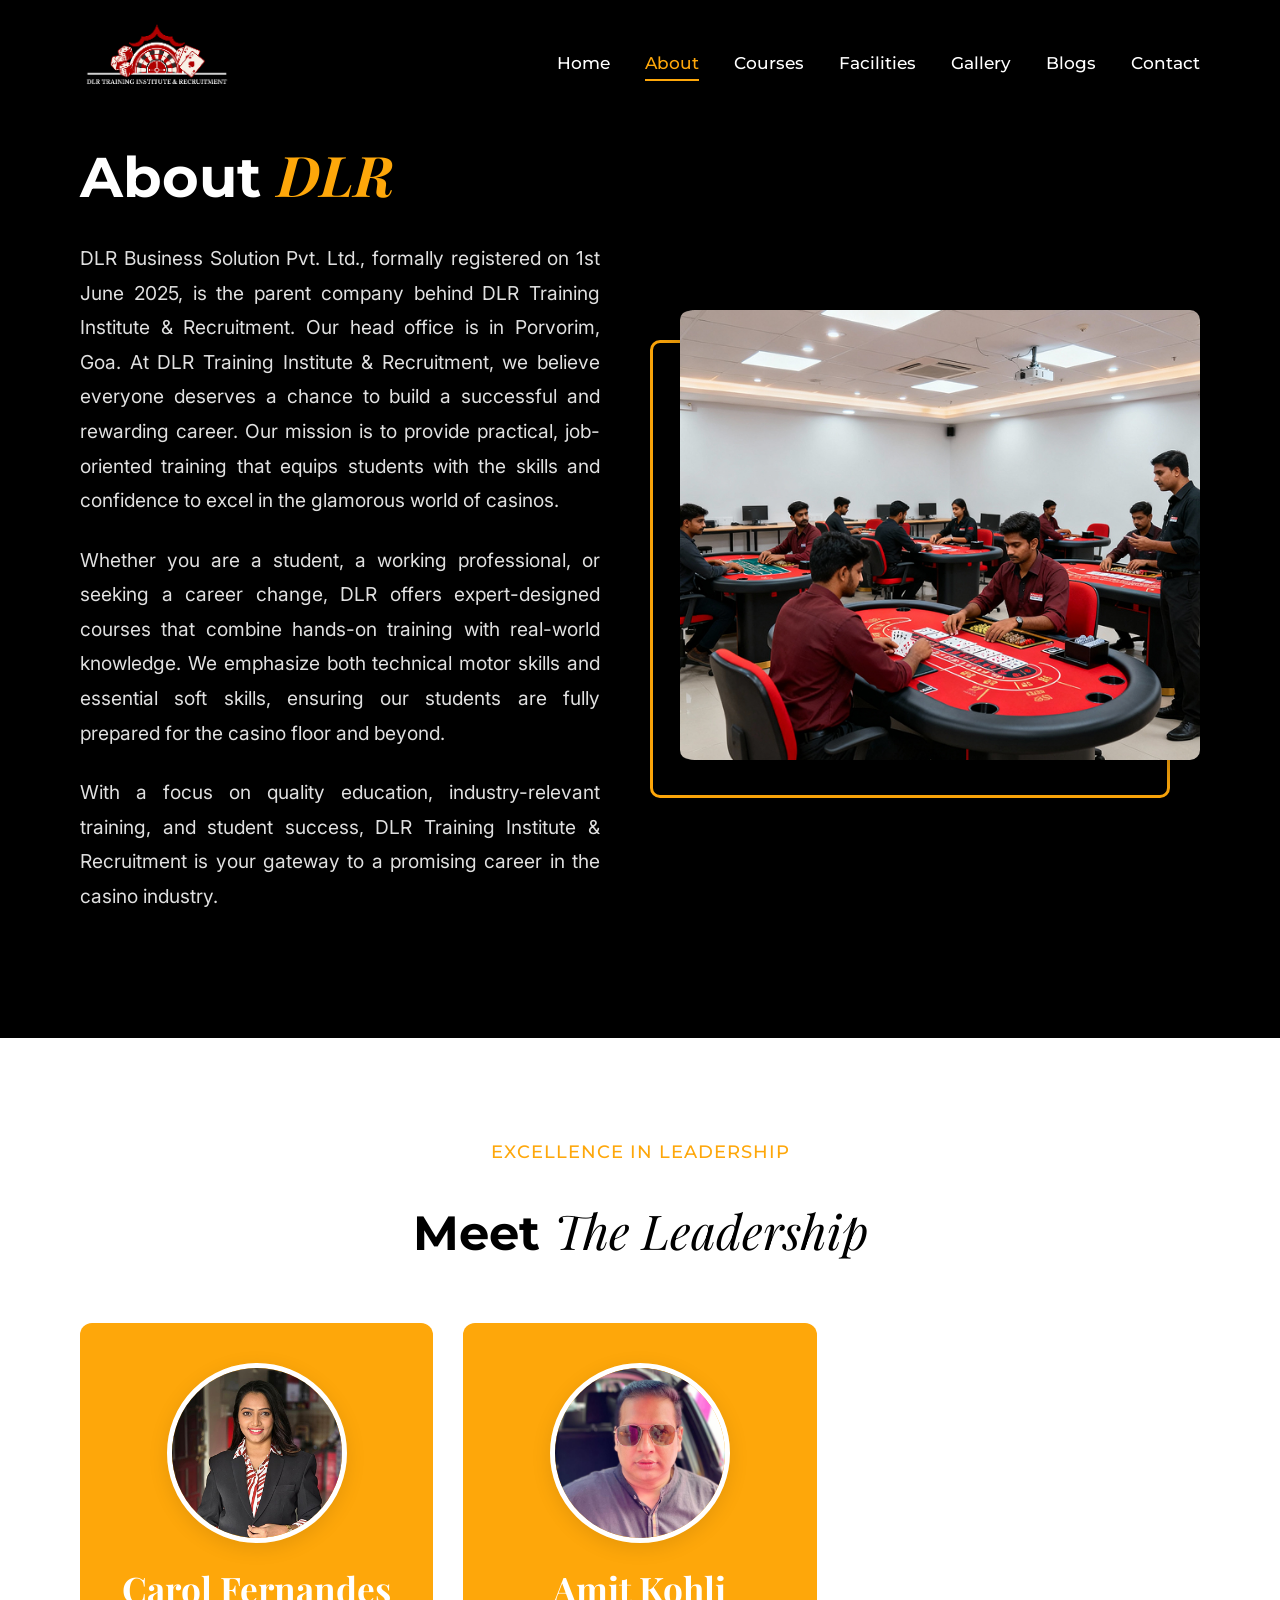
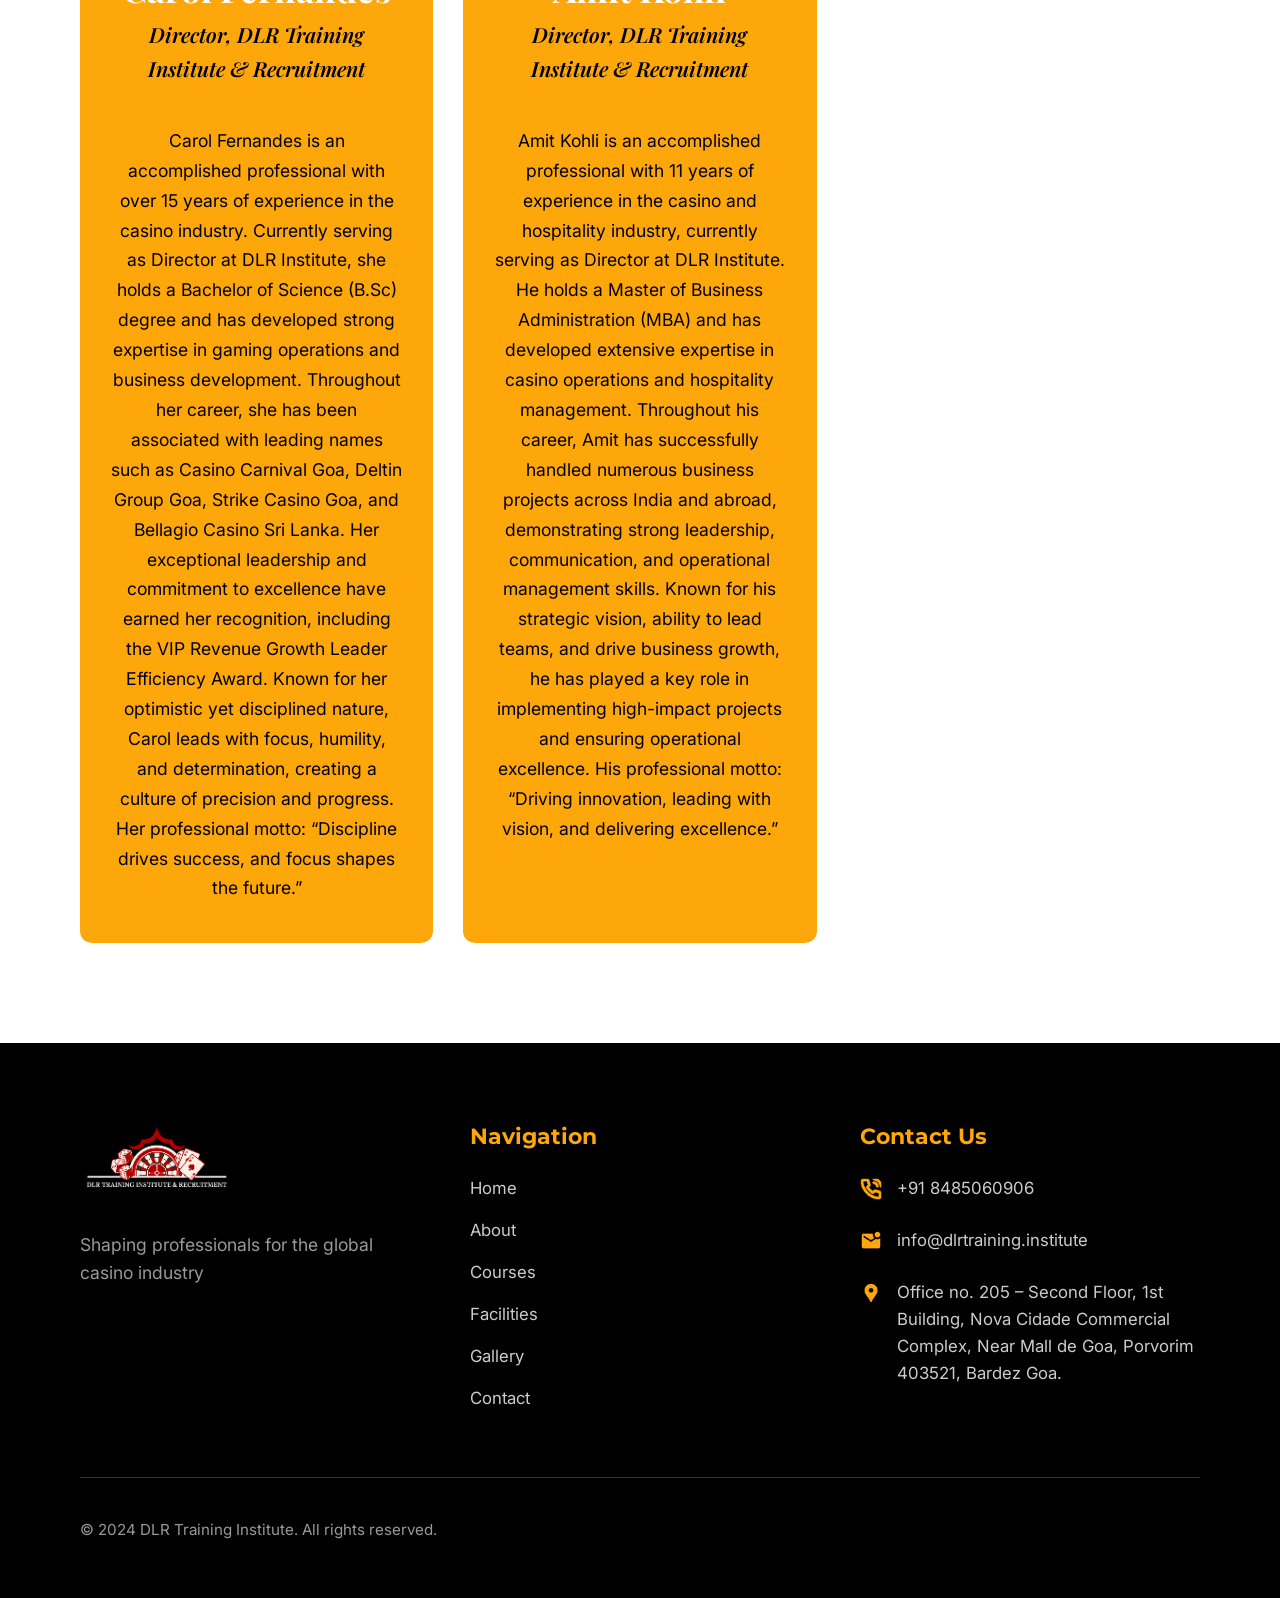
==== commit 01050d44: "Update about.html" ====
--- a/about.html
+++ b/about.html
@@ -59,10 +59,10 @@
                         </style>
                         <div class="about-description">
                             <p>
-                                DLR Business Solution Pvt. Ltd., legally registered on 1st June 2025, is the parent company behind DLR Training Institute & Recruitment. Our head office is located in Panjim, Goa.
+                                DLR Business Solution Pvt. Ltd., formally registered on 1st June 2025, is the parent company behind DLR Training Institute & Recruitment. Our head office is in Porvorim, Goa.
 At DLR Training Institute & Recruitment, we believe everyone deserves a chance to build a successful and rewarding career. Our mission is to provide practical, job-oriented training that equips students with the skills and confidence to excel in the glamorous world of casinos.
                             <p>
-                                Whether you are a student, a working professional, or seeking a career change, DLR offers expert-designed courses that combine hands-on training with real-world knowledge. We emphasize both technical skills and essential soft skills, ensuring our students are fully prepared for the casino floor and beyond.
+                                Whether you are a student, a working professional, or seeking a career change, DLR offers expert-designed courses that combine hands-on training with real-world knowledge. We emphasize both technical motor skills and essential soft skills, ensuring our students are fully prepared for the casino floor and beyond.
                             </p>
                             <p>
                                 With a focus on quality education, industry-relevant training, and student success, DLR Training Institute & Recruitment is your gateway to a promising career in the casino industry.
@@ -155,8 +155,7 @@
                         <div class="contact-item">
                             <img src="assets/icons/Phone call.png" alt="Phone" class="contact-icon" />
                             <div>
-                                <p>+91 1234567890</p>
-                                <p>+91 9876543210</p>
+                                <p>+91 8485060906</p>
                             </div>
                         </div>
                         <div class="contact-item">
@@ -166,10 +165,7 @@
                         <div class="contact-item">
                             <img src="assets/icons/location_on.png" alt="Location" class="contact-icon" />
                             <p>
-                                Nova Cidade Commercial Complex,<br />
-                                S1 Building, Bardez,<br />
-                                Alto Porvorim, Porvorim,<br />
-                                Pilern, Goa 403521
+                                Office no. 205 – Second Floor, 1st Building, Nova Cidade Commercial Complex, Near Mall de Goa, Porvorim 403521, Bardez Goa.
                             </p>
                         </div>
                     </div>
@@ -178,7 +174,7 @@
 
             <div class="footer-bottom">
                 <p class="copyright">&copy; 2024 DLR Training Institute. All rights reserved.</p>
-                <div class="social-links">
+                <!-- <div class="social-links">
                     <a href="#" aria-label="LinkedIn">
                         <img src="assets/contact_icons/LinkedIn.png" alt="LinkedIn" />
                     </a>
@@ -188,7 +184,7 @@
                     <a href="#" aria-label="X (Twitter)">
                         <img src="assets/contact_icons/X Logo.png" alt="X (Twitter)" />
                     </a>
-                </div>
+                </div> -->
             </div>
         </div>
     </footer>
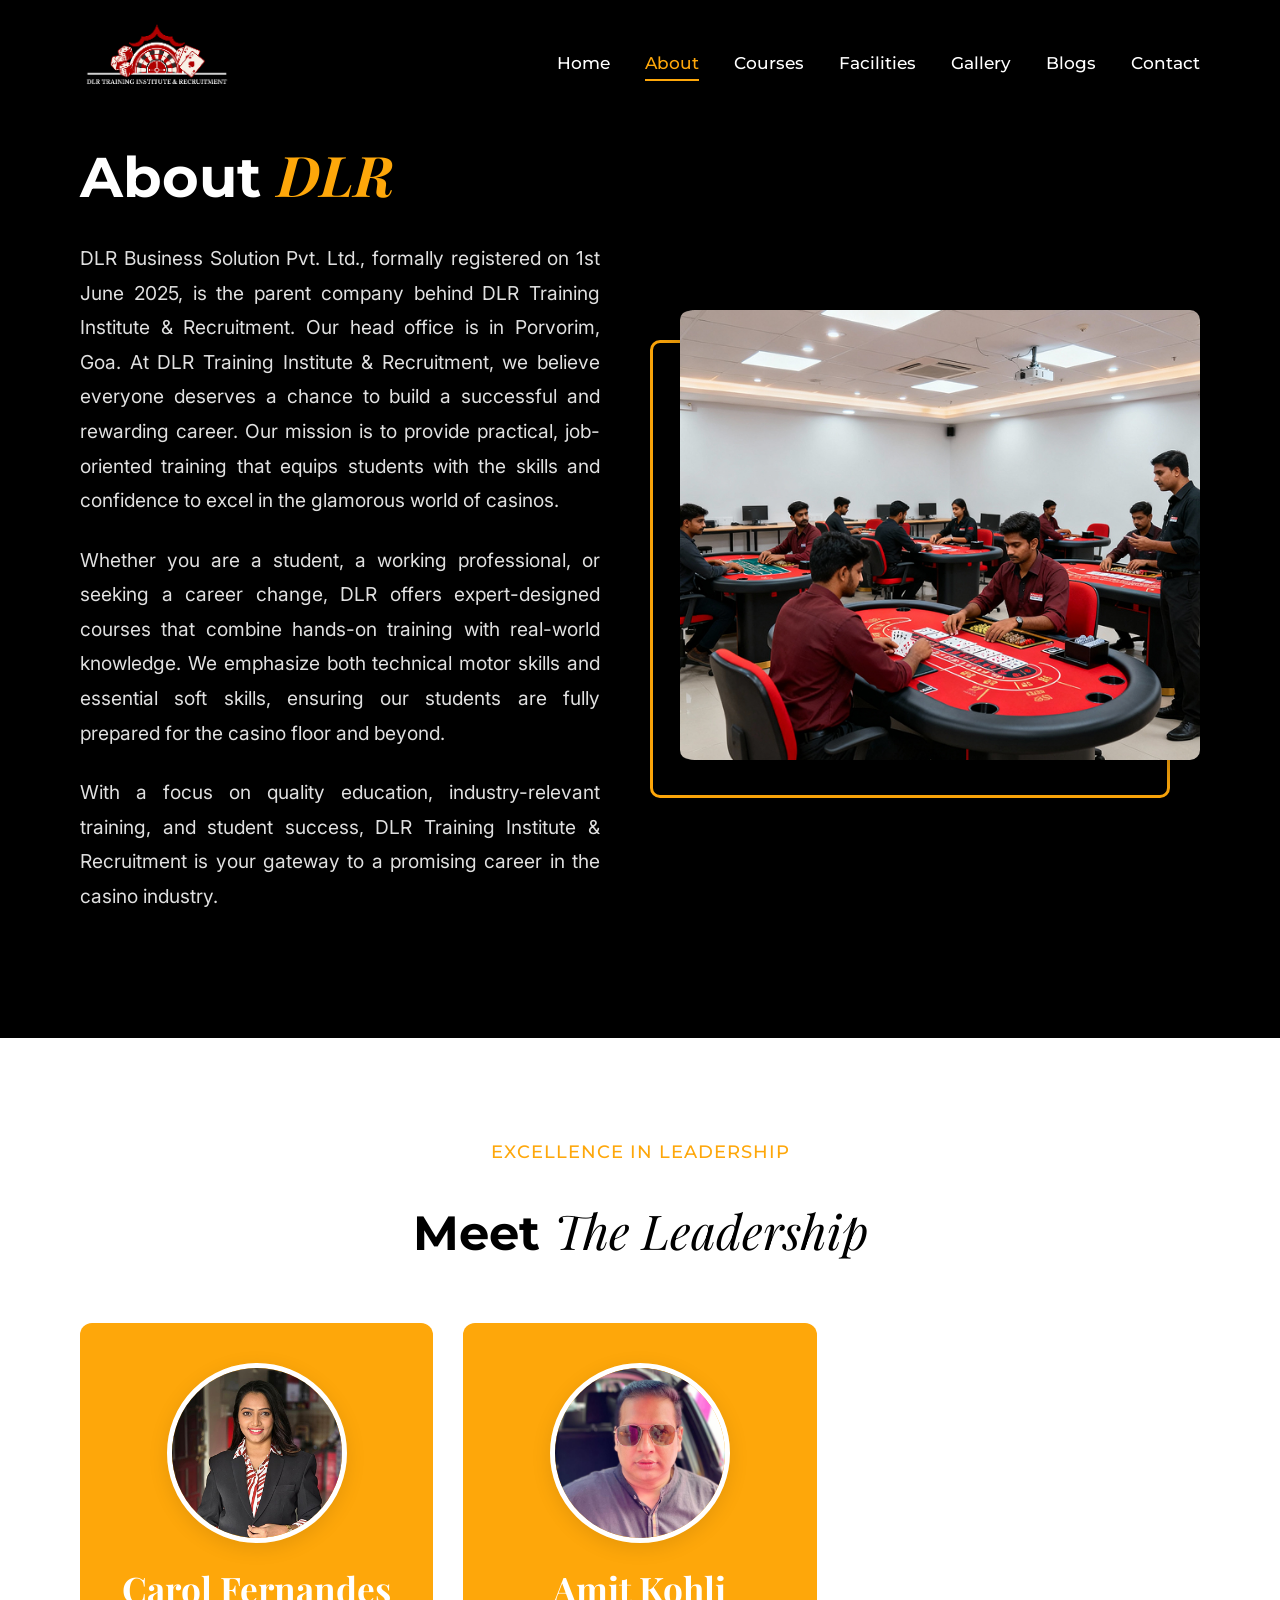
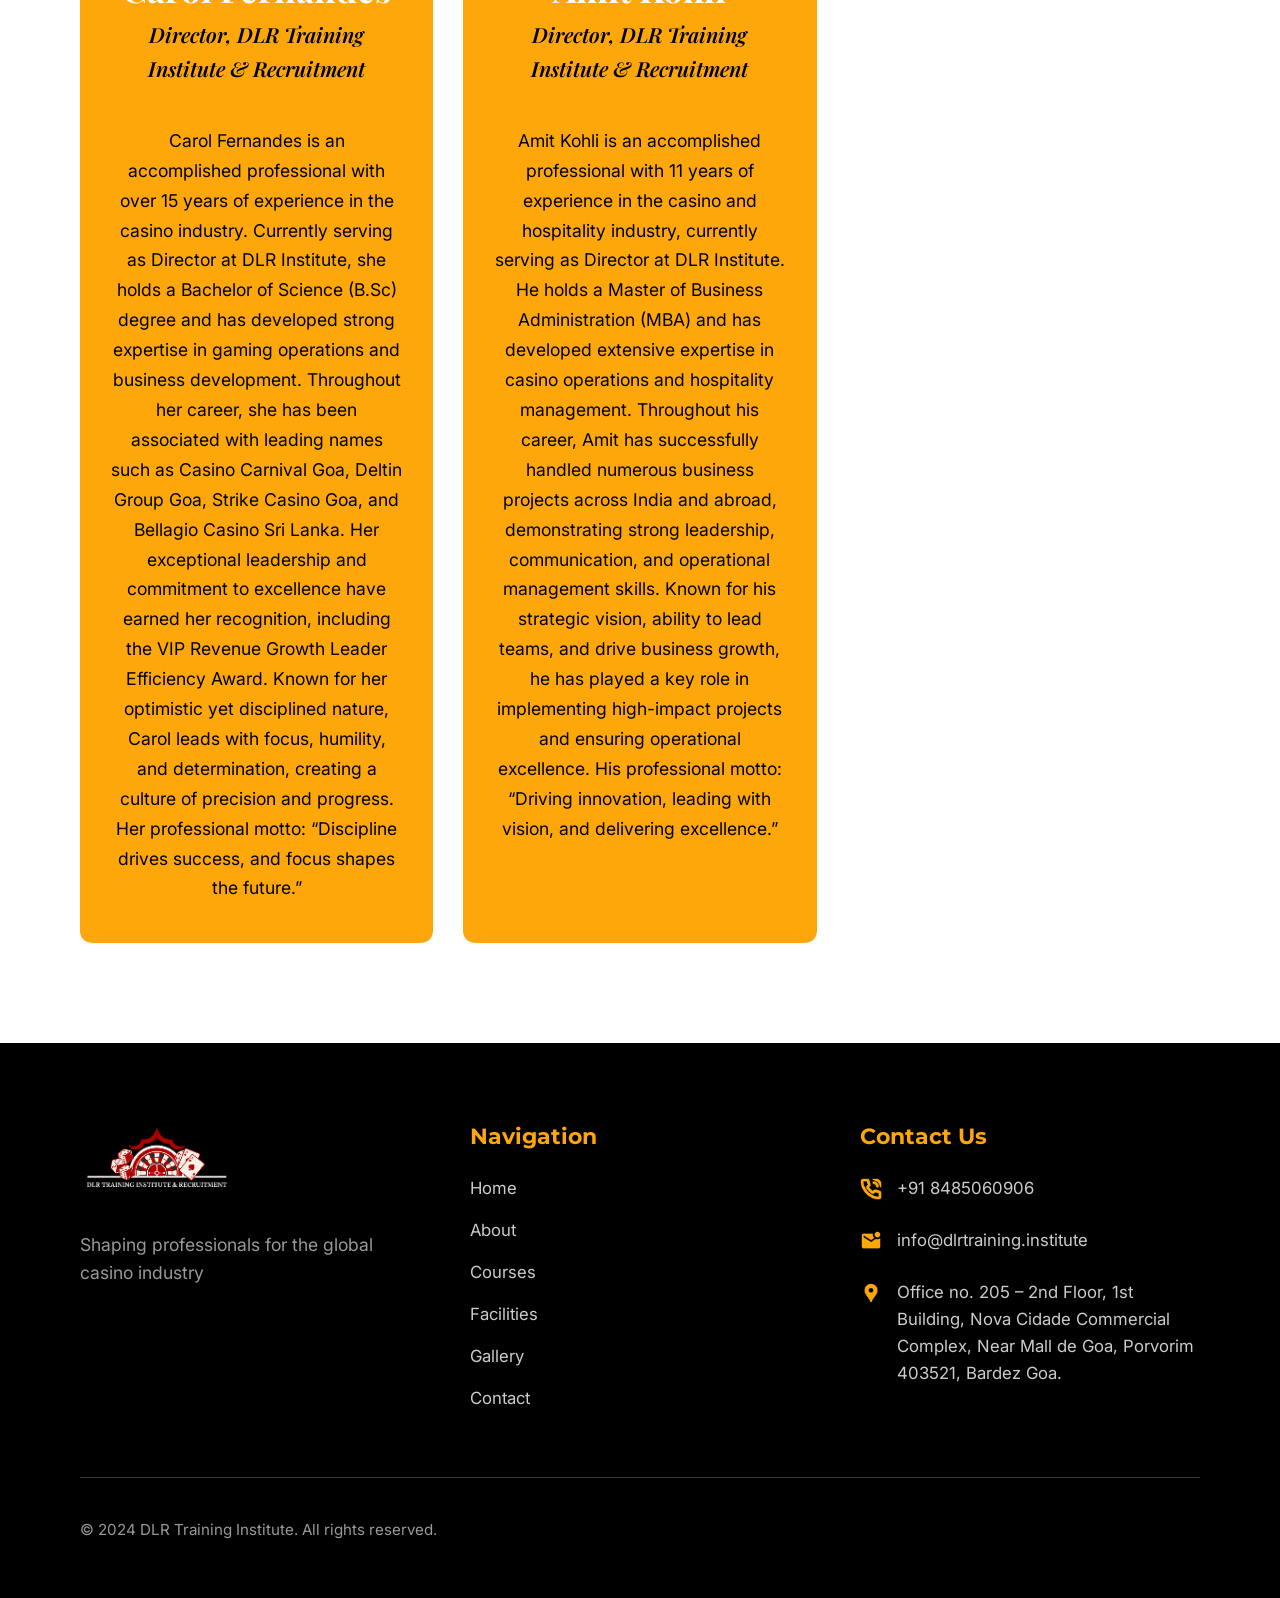
==== commit 88bf0a46: "Update about.html" ====
--- a/about.html
+++ b/about.html
@@ -165,7 +165,7 @@
                         <div class="contact-item">
                             <img src="assets/icons/location_on.png" alt="Location" class="contact-icon" />
                             <p>
-                                Office no. 205 – Second Floor, 1st Building, Nova Cidade Commercial Complex, Near Mall de Goa, Porvorim 403521, Bardez Goa.
+                                Office no. 205 – 2nd Floor, 1st Building, Nova Cidade Commercial Complex, Near Mall de Goa, Porvorim 403521, Bardez Goa.
                             </p>
                         </div>
                     </div>
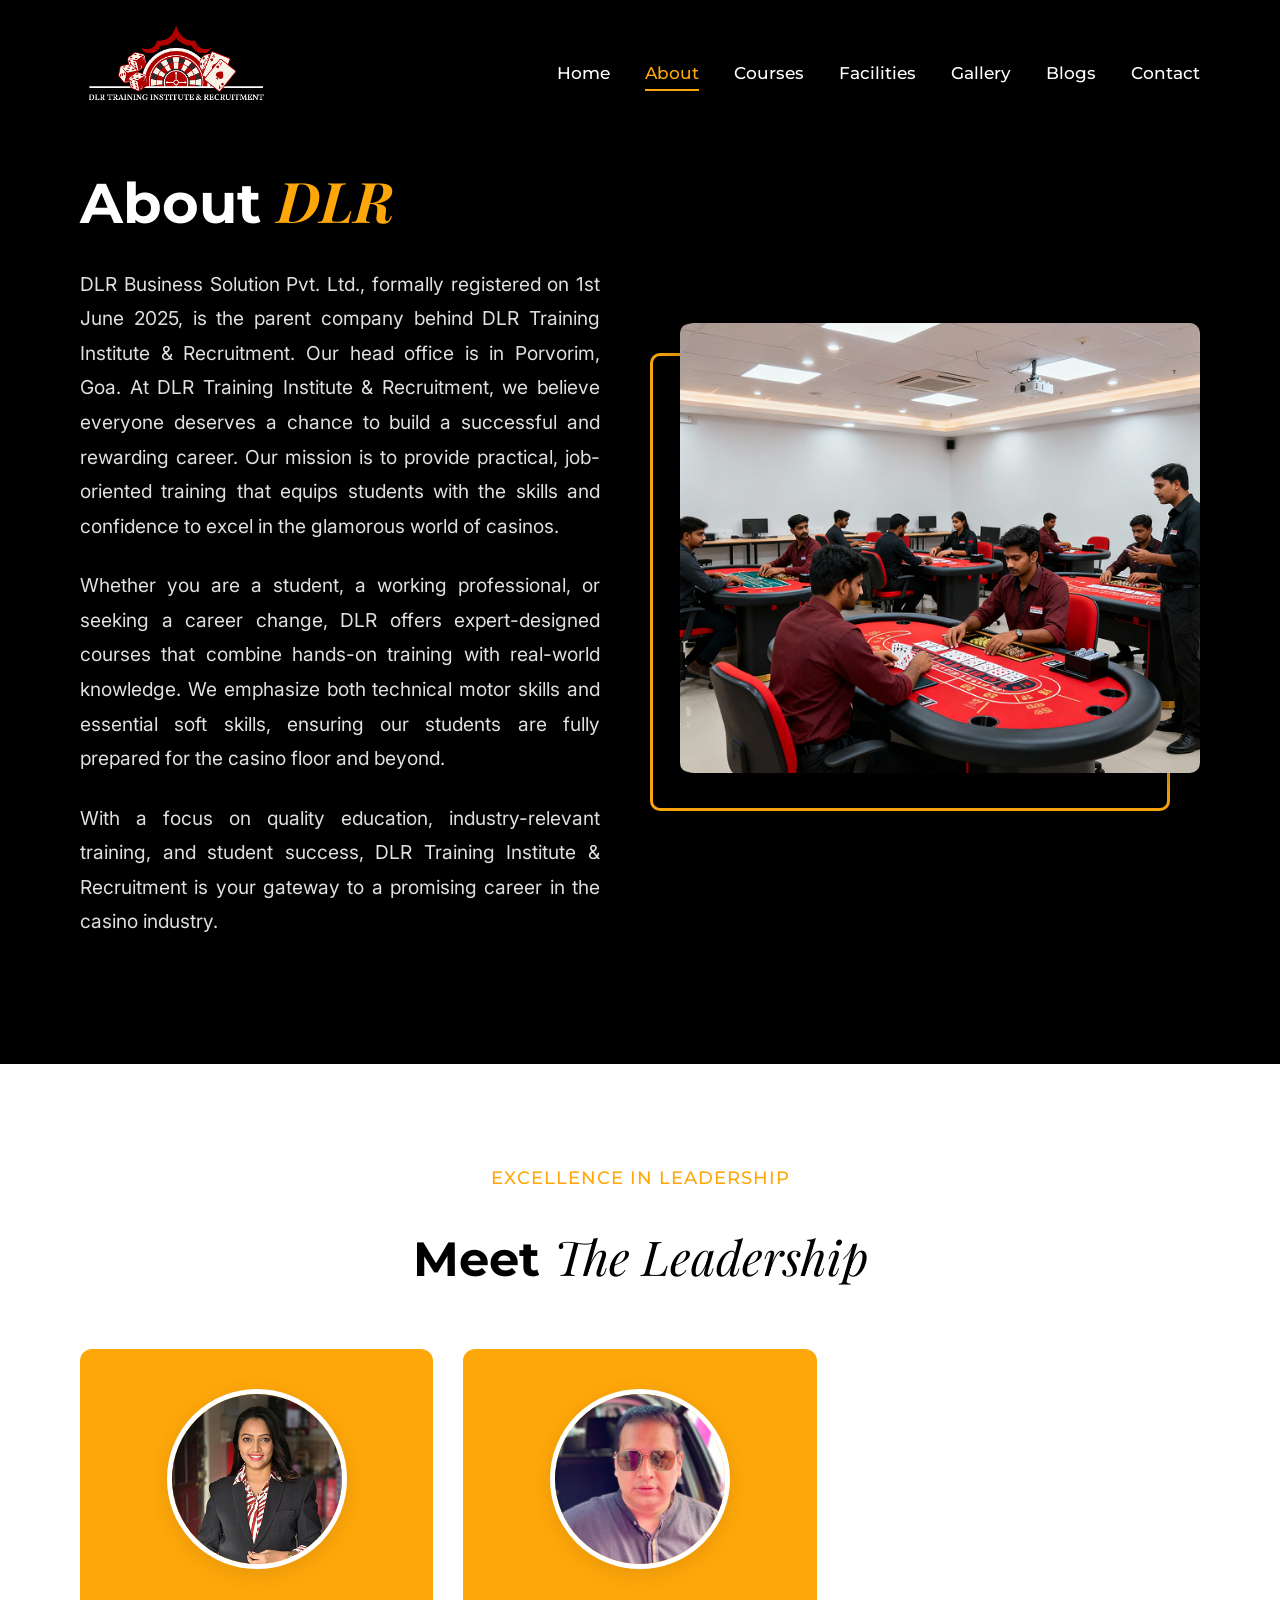
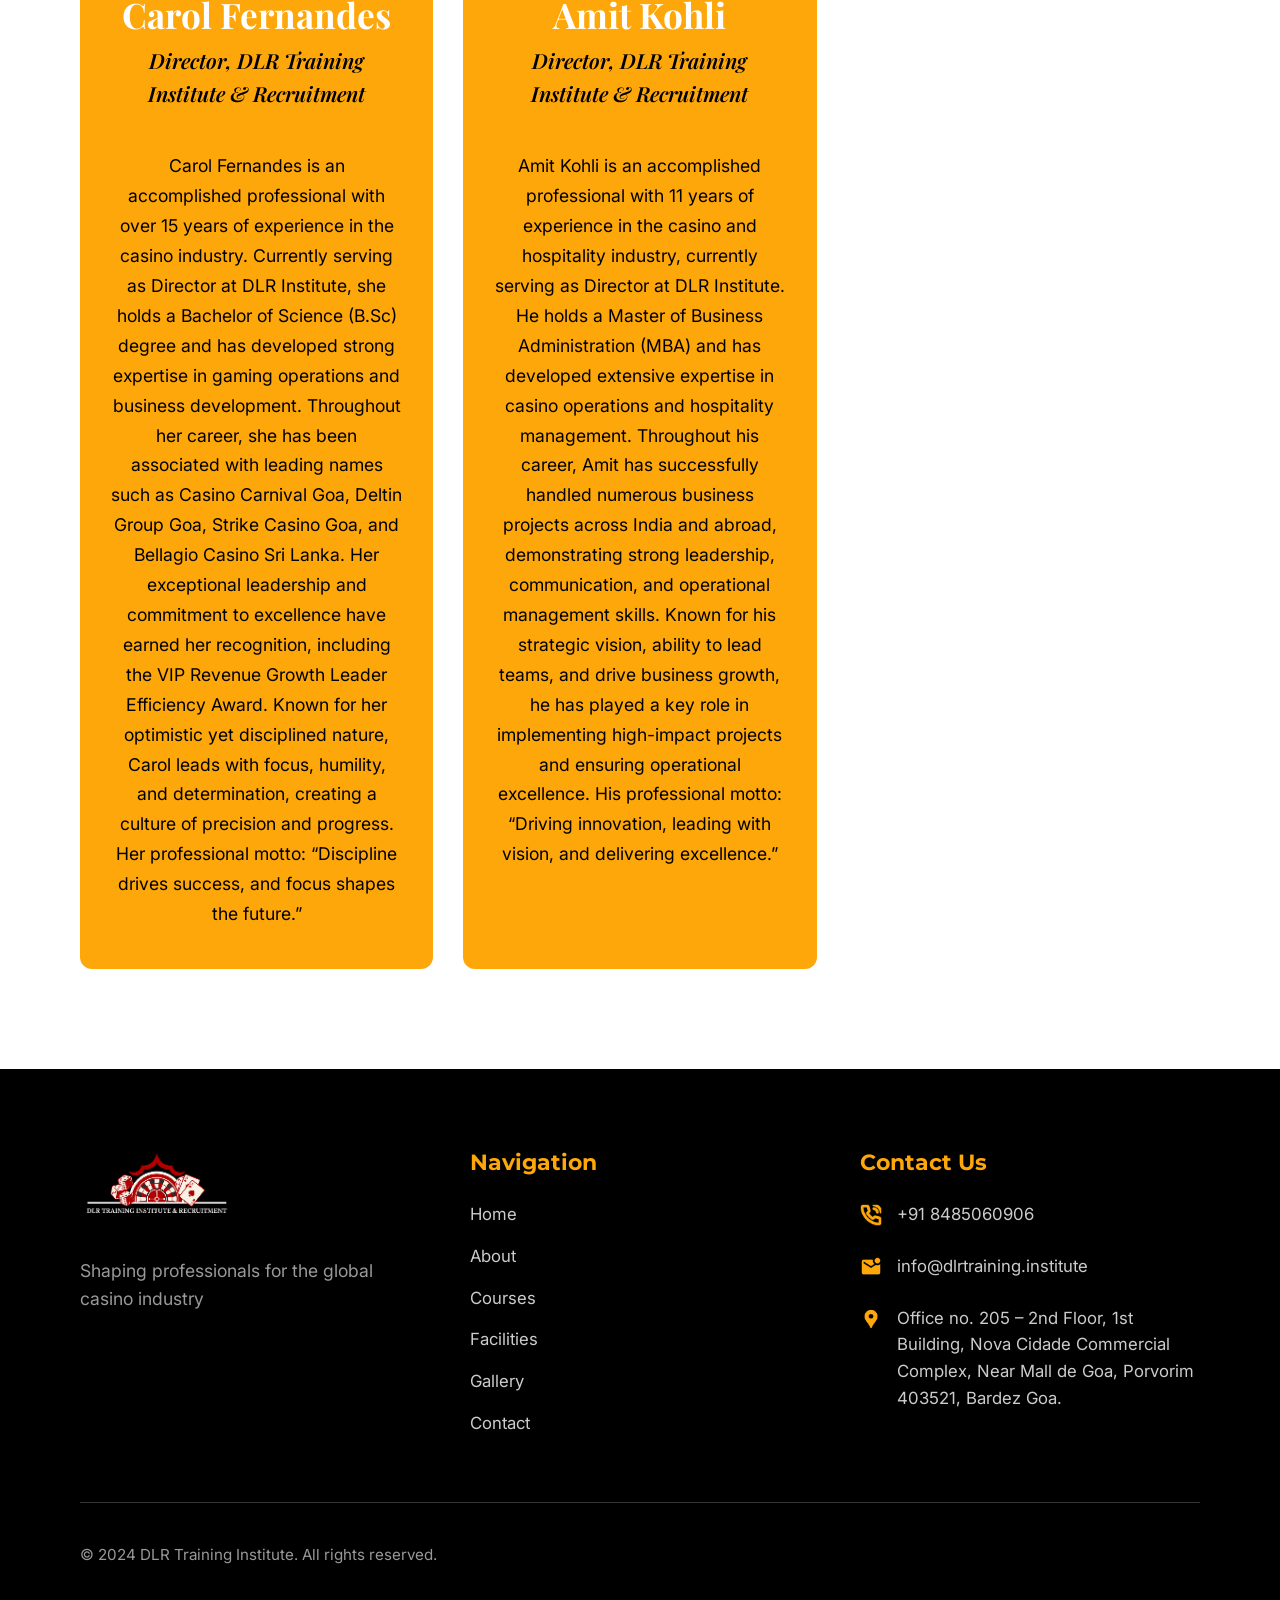
==== commit 52f15ed7: "Update about.html" ====
--- a/about.html
+++ b/about.html
@@ -23,7 +23,7 @@
     <nav class="main-nav">
         <div class="nav-container">
             <div class="logo">
-                <img src="assets/dlr-logo for black background 1.png" alt="DLR Training Institute Logo" class="logo-img" />
+                <img src="assets/dlr-logo for black background 1.png" alt="DLR Training Institute Logo" class="logo-img" style="height: 100px;" />
             </div>
 
             <button class="menu-toggle" aria-label="Toggle menu">
@@ -50,6 +50,7 @@
             <div class="container">
                 <div class="about-hero-content">
                     <div class="about-hero-text">
+                        <br>
                         <h1 class="about-title">About <span class="accent-text">DLR</span></h1>
 
                         <style>
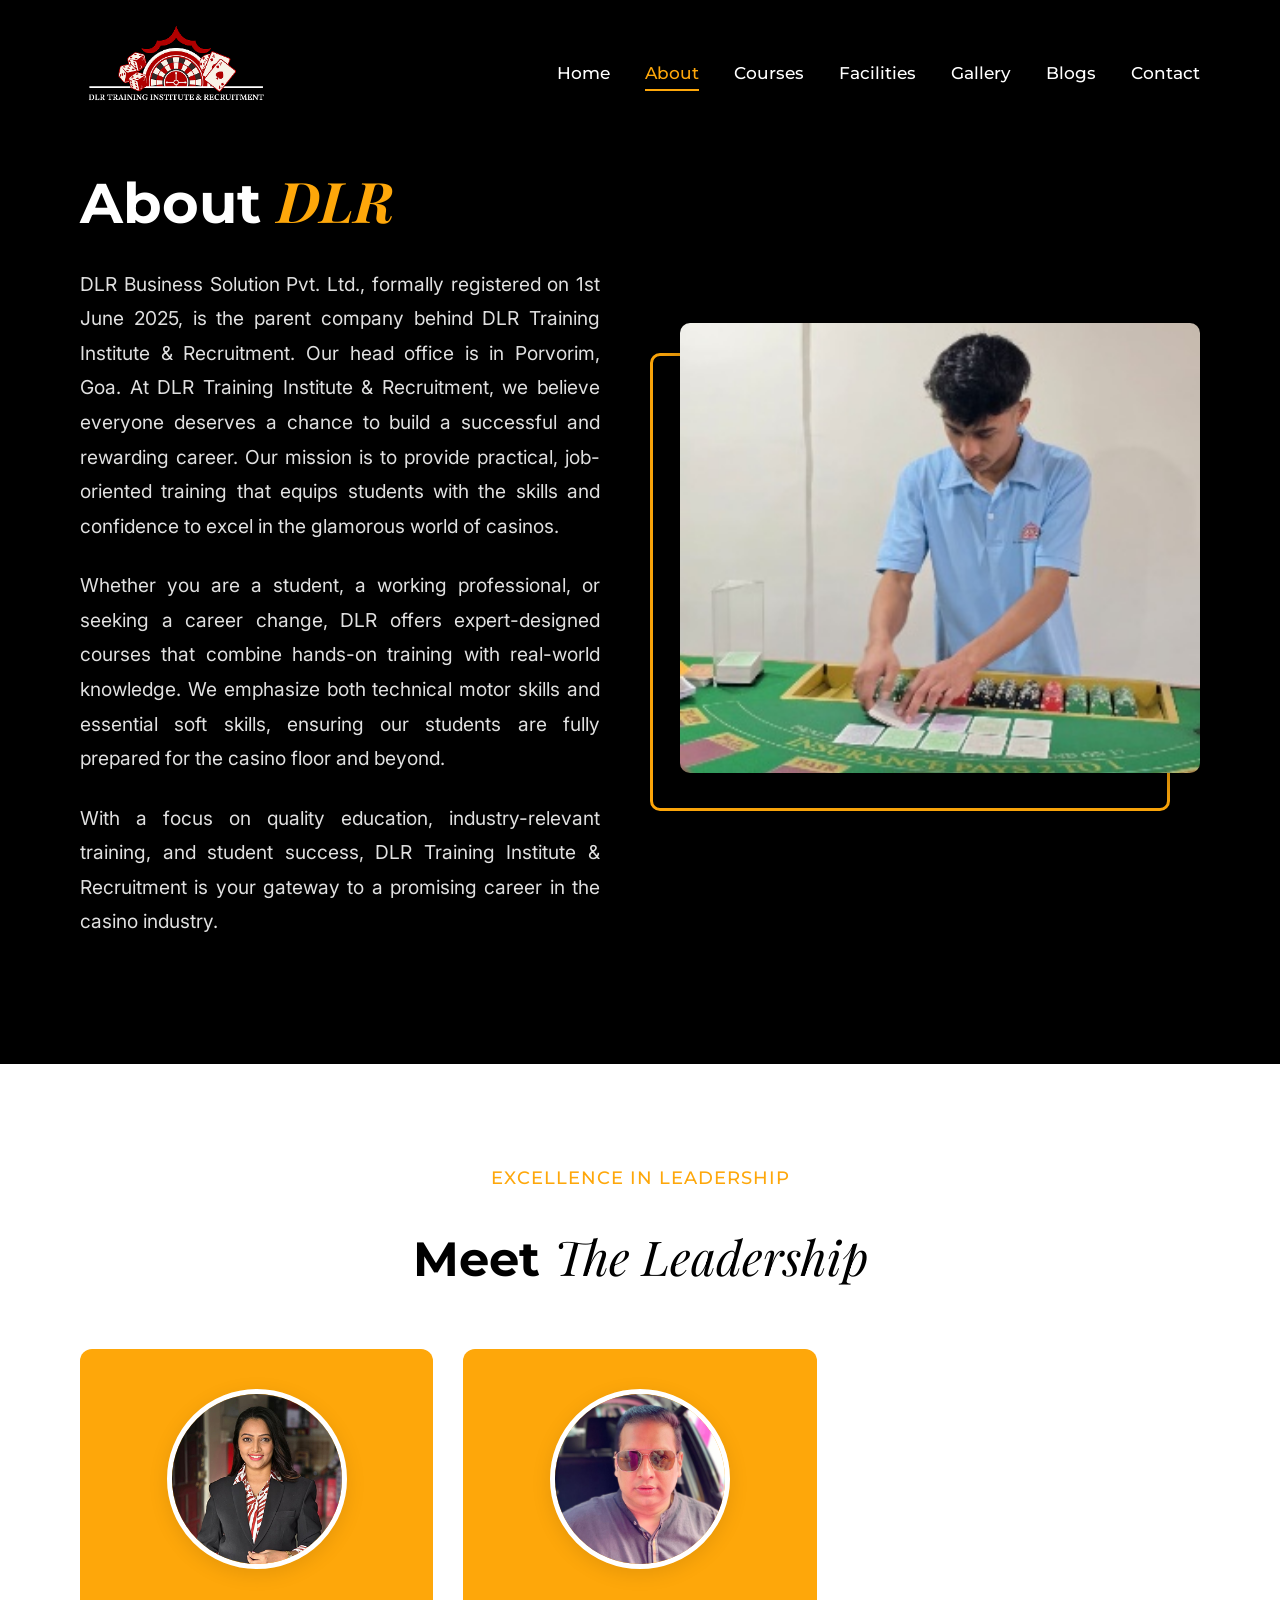
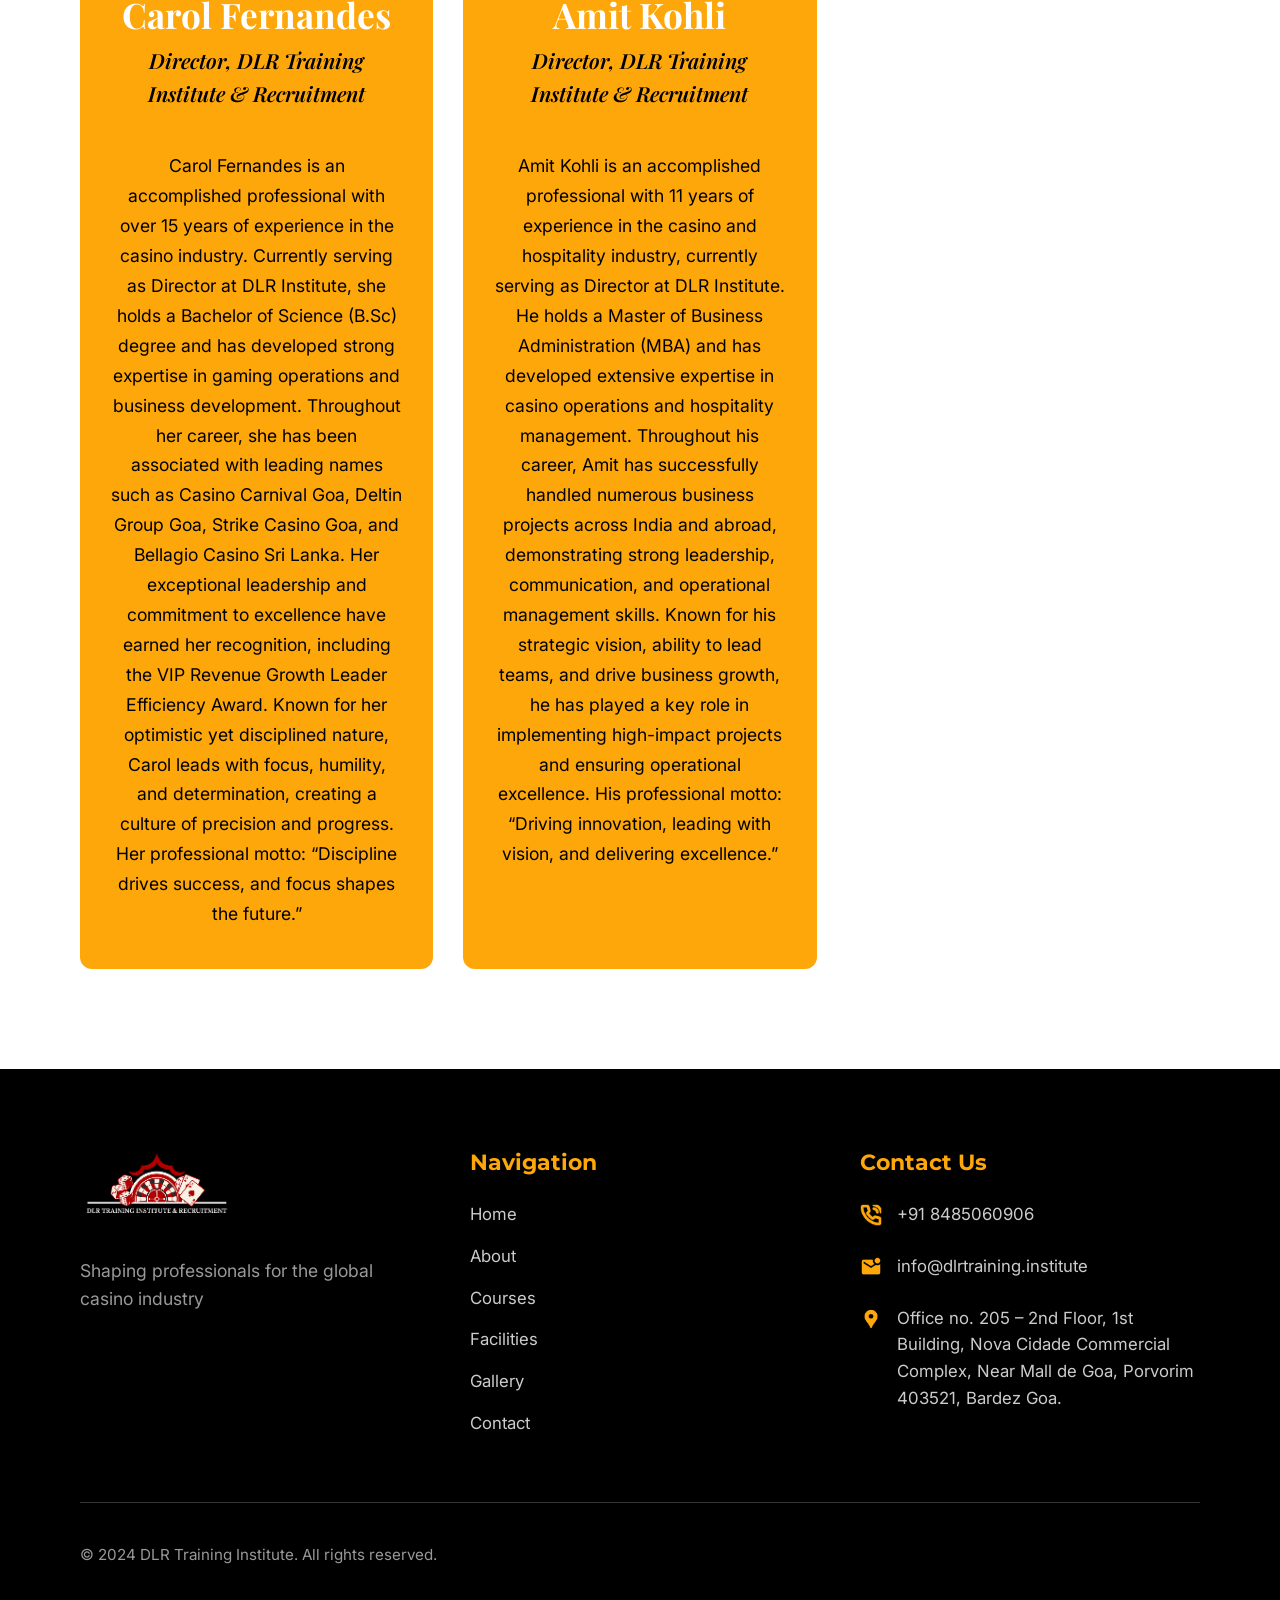
==== commit 1e098245: "Add files via upload" ====
--- a/about.html
+++ b/about.html
@@ -72,7 +72,7 @@
                     </div>
                     <div class="about-hero-image">
                         <div class="image-border"></div>
-                        <img src="assets/generated-image (1) 1.png" alt="DLR Training Institute Campus" class="featured-image" />
+                        <img src="Picture5.png" alt="DLR Training Institute Campus" class="featured-image" />
                     </div>
                 </div>
             </div>
